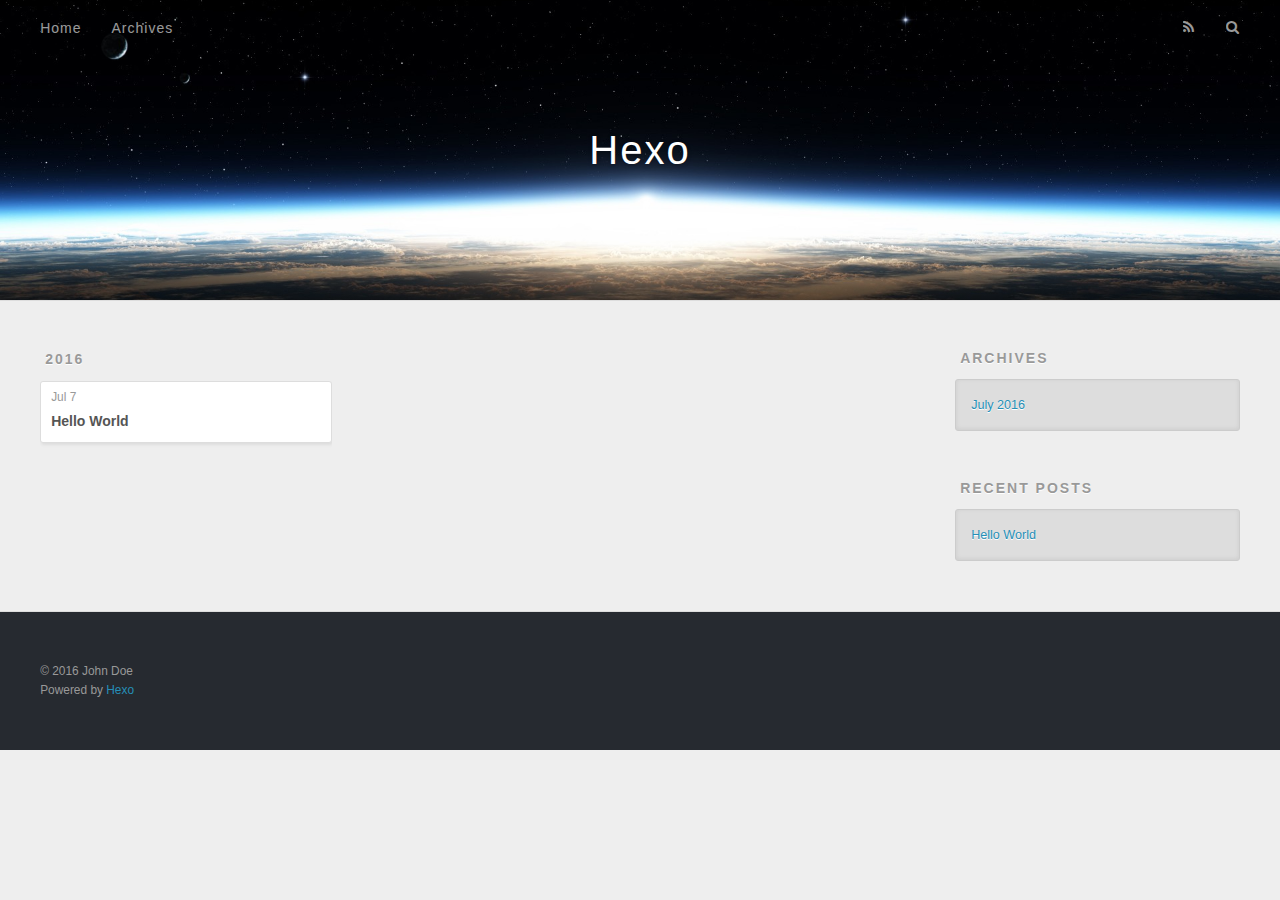
==== archives/index.html @ 8aeb6ad5 "Site updated: 2016-07-07 13:23:16" ====
<!DOCTYPE html>
<html>
<head>
  <meta charset="utf-8">
  
  <title>Archives | Hexo</title>
  <meta name="viewport" content="width=device-width, initial-scale=1, maximum-scale=1">
  <meta property="og:type" content="website">
<meta property="og:title" content="Hexo">
<meta property="og:url" content="http://yoursite.com/archives/index.html">
<meta property="og:site_name" content="Hexo">
<meta name="twitter:card" content="summary">
<meta name="twitter:title" content="Hexo">
  
    <link rel="alternate" href="/atom.xml" title="Hexo" type="application/atom+xml">
  
  
    <link rel="icon" href="/favicon.png">
  
  
    <link href="//fonts.googleapis.com/css?family=Source+Code+Pro" rel="stylesheet" type="text/css">
  
  <link rel="stylesheet" href="/css/style.css">
  

</head>

<body>
  <div id="container">
    <div id="wrap">
      <header id="header">
  <div id="banner"></div>
  <div id="header-outer" class="outer">
    <div id="header-title" class="inner">
      <h1 id="logo-wrap">
        <a href="/" id="logo">Hexo</a>
      </h1>
      
    </div>
    <div id="header-inner" class="inner">
      <nav id="main-nav">
        <a id="main-nav-toggle" class="nav-icon"></a>
        
          <a class="main-nav-link" href="/">Home</a>
        
          <a class="main-nav-link" href="/archives">Archives</a>
        
      </nav>
      <nav id="sub-nav">
        
          <a id="nav-rss-link" class="nav-icon" href="/atom.xml" title="RSS Feed"></a>
        
        <a id="nav-search-btn" class="nav-icon" title="Search"></a>
      </nav>
      <div id="search-form-wrap">
        <form action="//google.com/search" method="get" accept-charset="UTF-8" class="search-form"><input type="search" name="q" results="0" class="search-form-input" placeholder="Search"><button type="submit" class="search-form-submit">&#xF002;</button><input type="hidden" name="sitesearch" value="http://yoursite.com"></form>
      </div>
    </div>
  </div>
</header>
      <div class="outer">
        <section id="main">
  
  
    
    
      
      
      <section class="archives-wrap">
        <div class="archive-year-wrap">
          <a href="/archives/2016" class="archive-year">2016</a>
        </div>
        <div class="archives">
    
    <article class="archive-article archive-type-post">
  <div class="archive-article-inner">
    <header class="archive-article-header">
      <a href="/2016/07/07/hello-world/" class="archive-article-date">
  <time datetime="2016-07-07T05:13:57.254Z" itemprop="datePublished">Jul 7</time>
</a>
      
  
    <h1 itemprop="name">
      <a class="archive-article-title" href="/2016/07/07/hello-world/">Hello World</a>
    </h1>
  

    </header>
  </div>
</article>
  
  
    </div></section>
  

</section>
        
          <aside id="sidebar">
  
    

  
    

  
    
  
    
  <div class="widget-wrap">
    <h3 class="widget-title">Archives</h3>
    <div class="widget">
      <ul class="archive-list"><li class="archive-list-item"><a class="archive-list-link" href="/archives/2016/07/">July 2016</a></li></ul>
    </div>
  </div>


  
    
  <div class="widget-wrap">
    <h3 class="widget-title">Recent Posts</h3>
    <div class="widget">
      <ul>
        
          <li>
            <a href="/2016/07/07/hello-world/">Hello World</a>
          </li>
        
      </ul>
    </div>
  </div>

  
</aside>
        
      </div>
      <footer id="footer">
  
  <div class="outer">
    <div id="footer-info" class="inner">
      &copy; 2016 John Doe<br>
      Powered by <a href="http://hexo.io/" target="_blank">Hexo</a>
    </div>
  </div>
</footer>
    </div>
    <nav id="mobile-nav">
  
    <a href="/" class="mobile-nav-link">Home</a>
  
    <a href="/archives" class="mobile-nav-link">Archives</a>
  
</nav>
    

<script src="//ajax.googleapis.com/ajax/libs/jquery/2.0.3/jquery.min.js"></script>


  <link rel="stylesheet" href="/fancybox/jquery.fancybox.css">
  <script src="/fancybox/jquery.fancybox.pack.js"></script>


<script src="/js/script.js"></script>

  </div>
</body>
</html>
---- css/style.css ----
body {
  width: 100%;
}
body:before,
body:after {
  content: "";
  display: table;
}
body:after {
  clear: both;
}
html,
body,
div,
span,
applet,
object,
iframe,
h1,
h2,
h3,
h4,
h5,
h6,
p,
blockquote,
pre,
a,
abbr,
acronym,
address,
big,
cite,
code,
del,
dfn,
em,
img,
ins,
kbd,
q,
s,
samp,
small,
strike,
strong,
sub,
sup,
tt,
var,
dl,
dt,
dd,
ol,
ul,
li,
fieldset,
form,
label,
legend,
table,
caption,
tbody,
tfoot,
thead,
tr,
th,
td {
  margin: 0;
  padding: 0;
  border: 0;
  outline: 0;
  font-weight: inherit;
  font-style: inherit;
  font-family: inherit;
  font-size: 100%;
  vertical-align: baseline;
}
body {
  line-height: 1;
  color: #000;
  background: #fff;
}
ol,
ul {
  list-style: none;
}
table {
  border-collapse: separate;
  border-spacing: 0;
  vertical-align: middle;
}
caption,
th,
td {
  text-align: left;
  font-weight: normal;
  vertical-align: middle;
}
a img {
  border: none;
}
input,
button {
  margin: 0;
  padding: 0;
}
input::-moz-focus-inner,
button::-moz-focus-inner {
  border: 0;
  padding: 0;
}
@font-face {
  font-family: FontAwesome;
  font-style: normal;
  font-weight: normal;
  src: url("fonts/fontawesome-webfont.eot?v=#4.0.3");
  src: url("fonts/fontawesome-webfont.eot?#iefix&v=#4.0.3") format("embedded-opentype"), url("fonts/fontawesome-webfont.woff?v=#4.0.3") format("woff"), url("fonts/fontawesome-webfont.ttf?v=#4.0.3") format("truetype"), url("fonts/fontawesome-webfont.svg#fontawesomeregular?v=#4.0.3") format("svg");
}
html,
body,
#container {
  height: 100%;
}
body {
  background: #eee;
  font: 14px "Helvetica Neue", Helvetica, Arial, sans-serif;
  -webkit-text-size-adjust: 100%;
}
.outer {
  max-width: 1220px;
  margin: 0 auto;
  padding: 0 20px;
}
.outer:before,
.outer:after {
  content: "";
  display: table;
}
.outer:after {
  clear: both;
}
.inner {
  display: inline;
  float: left;
  width: 98.33333333333333%;
  margin: 0 0.833333333333333%;
}
.left,
.alignleft {
  float: left;
}
.right,
.alignright {
  float: right;
}
.clear {
  clear: both;
}
#container {
  position: relative;
}
.mobile-nav-on {
  overflow: hidden;
}
#wrap {
  height: 100%;
  width: 100%;
  position: absolute;
  top: 0;
  left: 0;
  -webkit-transition: 0.2s ease-out;
  -moz-transition: 0.2s ease-out;
  -ms-transition: 0.2s ease-out;
  transition: 0.2s ease-out;
  z-index: 1;
  background: #eee;
}
.mobile-nav-on #wrap {
  left: 280px;
}
@media screen and (min-width: 768px) {
  #main {
    display: inline;
    float: left;
    width: 73.33333333333333%;
    margin: 0 0.833333333333333%;
  }
}
.article-date,
.article-category-link,
.archive-year,
.widget-title {
  text-decoration: none;
  text-transform: uppercase;
  letter-spacing: 2px;
  color: #999;
  margin-bottom: 1em;
  margin-left: 5px;
  line-height: 1em;
  text-shadow: 0 1px #fff;
  font-weight: bold;
}
.article-inner,
.archive-article-inner {
  background: #fff;
  -webkit-box-shadow: 1px 2px 3px #ddd;
  box-shadow: 1px 2px 3px #ddd;
  border: 1px solid #ddd;
  -webkit-border-radius: 3px;
  border-radius: 3px;
}
.article-entry h1,
.widget h1 {
  font-size: 2em;
}
.article-entry h2,
.widget h2 {
  font-size: 1.5em;
}
.article-entry h3,
.widget h3 {
  font-size: 1.3em;
}
.article-entry h4,
.widget h4 {
  font-size: 1.2em;
}
.article-entry h5,
.widget h5 {
  font-size: 1em;
}
.article-entry h6,
.widget h6 {
  font-size: 1em;
  color: #999;
}
.article-entry hr,
.widget hr {
  border: 1px dashed #ddd;
}
.article-entry strong,
.widget strong {
  font-weight: bold;
}
.article-entry em,
.widget em,
.article-entry cite,
.widget cite {
  font-style: italic;
}
.article-entry sup,
.widget sup,
.article-entry sub,
.widget sub {
  font-size: 0.75em;
  line-height: 0;
  position: relative;
  vertical-align: baseline;
}
.article-entry sup,
.widget sup {
  top: -0.5em;
}
.article-entry sub,
.widget sub {
  bottom: -0.2em;
}
.article-entry small,
.widget small {
  font-size: 0.85em;
}
.article-entry acronym,
.widget acronym,
.article-entry abbr,
.widget abbr {
  border-bottom: 1px dotted;
}
.article-entry ul,
.widget ul,
.article-entry ol,
.widget ol,
.article-entry dl,
.widget dl {
  margin: 0 20px;
  line-height: 1.6em;
}
.article-entry ul ul,
.widget ul ul,
.article-entry ol ul,
.widget ol ul,
.article-entry ul ol,
.widget ul ol,
.article-entry ol ol,
.widget ol ol {
  margin-top: 0;
  margin-bottom: 0;
}
.article-entry ul,
.widget ul {
  list-style: disc;
}
.article-entry ol,
.widget ol {
  list-style: decimal;
}
.article-entry dt,
.widget dt {
  font-weight: bold;
}
#header {
  height: 300px;
  position: relative;
  border-bottom: 1px solid #ddd;
}
#header:before,
#header:after {
  content: "";
  position: absolute;
  left: 0;
  right: 0;
  height: 40px;
}
#header:before {
  top: 0;
  background: -webkit-linear-gradient(rgba(0,0,0,0.2), transparent);
  background: -moz-linear-gradient(rgba(0,0,0,0.2), transparent);
  background: -ms-linear-gradient(rgba(0,0,0,0.2), transparent);
  background: linear-gradient(rgba(0,0,0,0.2), transparent);
}
#header:after {
  bottom: 0;
  background: -webkit-linear-gradient(transparent, rgba(0,0,0,0.2));
  background: -moz-linear-gradient(transparent, rgba(0,0,0,0.2));
  background: -ms-linear-gradient(transparent, rgba(0,0,0,0.2));
  background: linear-gradient(transparent, rgba(0,0,0,0.2));
}
#header-outer {
  height: 100%;
  position: relative;
}
#header-inner {
  position: relative;
  overflow: hidden;
}
#banner {
  position: absolute;
  top: 0;
  left: 0;
  width: 100%;
  height: 100%;
  background: url("images/banner.jpg") center #000;
  -webkit-background-size: cover;
  -moz-background-size: cover;
  background-size: cover;
  z-index: -1;
}
#header-title {
  text-align: center;
  height: 40px;
  position: absolute;
  top: 50%;
  left: 0;
  margin-top: -20px;
}
#logo,
#subtitle {
  text-decoration: none;
  color: #fff;
  font-weight: 300;
  text-shadow: 0 1px 4px rgba(0,0,0,0.3);
}
#logo {
  font-size: 40px;
  line-height: 40px;
  letter-spacing: 2px;
}
#subtitle {
  font-size: 16px;
  line-height: 16px;
  letter-spacing: 1px;
}
#subtitle-wrap {
  margin-top: 16px;
}
#main-nav {
  float: left;
  margin-left: -15px;
}
.nav-icon,
.main-nav-link {
  float: left;
  color: #fff;
  opacity: 0.6;
  text-decoration: none;
  text-shadow: 0 1px rgba(0,0,0,0.2);
  -webkit-transition: opacity 0.2s;
  -moz-transition: opacity 0.2s;
  -ms-transition: opacity 0.2s;
  transition: opacity 0.2s;
  display: block;
  padding: 20px 15px;
}
.nav-icon:hover,
.main-nav-link:hover {
  opacity: 1;
}
.nav-icon {
  font-family: FontAwesome;
  text-align: center;
  font-size: 14px;
  width: 14px;
  height: 14px;
  padding: 20px 15px;
  position: relative;
  cursor: pointer;
}
.main-nav-link {
  font-weight: 300;
  letter-spacing: 1px;
}
@media screen and (max-width: 479px) {
  .main-nav-link {
    display: none;
  }
}
#main-nav-toggle {
  display: none;
}
#main-nav-toggle:before {
  content: "\f0c9";
}
@media screen and (max-width: 479px) {
  #main-nav-toggle {
    display: block;
  }
}
#sub-nav {
  float: right;
  margin-right: -15px;
}
#nav-rss-link:before {
  content: "\f09e";
}
#nav-search-btn:before {
  content: "\f002";
}
#search-form-wrap {
  position: absolute;
  top: 15px;
  width: 150px;
  height: 30px;
  right: -150px;
  opacity: 0;
  -webkit-transition: 0.2s ease-out;
  -moz-transition: 0.2s ease-out;
  -ms-transition: 0.2s ease-out;
  transition: 0.2s ease-out;
}
#search-form-wrap.on {
  opacity: 1;
  right: 0;
}
@media screen and (max-width: 479px) {
  #search-form-wrap {
    width: 100%;
    right: -100%;
  }
}
.search-form {
  position: absolute;
  top: 0;
  left: 0;
  right: 0;
  background: #fff;
  padding: 5px 15px;
  -webkit-border-radius: 15px;
  border-radius: 15px;
  -webkit-box-shadow: 0 0 10px rgba(0,0,0,0.3);
  box-shadow: 0 0 10px rgba(0,0,0,0.3);
}
.search-form-input {
  border: none;
  background: none;
  color: #555;
  width: 100%;
  font: 13px "Helvetica Neue", Helvetica, Arial, sans-serif;
  outline: none;
}
.search-form-input::-webkit-search-results-decoration,
.search-form-input::-webkit-search-cancel-button {
  -webkit-appearance: none;
}
.search-form-submit {
  position: absolute;
  top: 50%;
  right: 10px;
  margin-top: -7px;
  font: 13px FontAwesome;
  border: none;
  background: none;
  color: #bbb;
  cursor: pointer;
}
.search-form-submit:hover,
.search-form-submit:focus {
  color: #777;
}
.article {
  margin: 50px 0;
}
.article-inner {
  overflow: hidden;
}
.article-meta:before,
.article-meta:after {
  content: "";
  display: table;
}
.article-meta:after {
  clear: both;
}
.article-date {
  float: left;
}
.article-category {
  float: left;
  line-height: 1em;
  color: #ccc;
  text-shadow: 0 1px #fff;
  margin-left: 8px;
}
.article-category:before {
  content: "\2022";
}
.article-category-link {
  margin: 0 12px 1em;
}
.article-header {
  padding: 20px 20px 0;
}
.article-title {
  text-decoration: none;
  font-size: 2em;
  font-weight: bold;
  color: #555;
  line-height: 1.1em;
  -webkit-transition: color 0.2s;
  -moz-transition: color 0.2s;
  -ms-transition: color 0.2s;
  transition: color 0.2s;
}
a.article-title:hover {
  color: #258fb8;
}
.article-entry {
  color: #555;
  padding: 0 20px;
}
.article-entry:before,
.article-entry:after {
  content: "";
  display: table;
}
.article-entry:after {
  clear: both;
}
.article-entry p,
.article-entry table {
  line-height: 1.6em;
  margin: 1.6em 0;
}
.article-entry h1,
.article-entry h2,
.article-entry h3,
.article-entry h4,
.article-entry h5,
.article-entry h6 {
  font-weight: bold;
}
.article-entry h1,
.article-entry h2,
.article-entry h3,
.article-entry h4,
.article-entry h5,
.article-entry h6 {
  line-height: 1.1em;
  margin: 1.1em 0;
}
.article-entry a {
  color: #258fb8;
  text-decoration: none;
}
.article-entry a:hover {
  text-decoration: underline;
}
.article-entry ul,
.article-entry ol,
.article-entry dl {
  margin-top: 1.6em;
  margin-bottom: 1.6em;
}
.article-entry img,
.article-entry video {
  max-width: 100%;
  height: auto;
  display: block;
  margin: auto;
}
.article-entry iframe {
  border: none;
}
.article-entry table {
  width: 100%;
  border-collapse: collapse;
  border-spacing: 0;
}
.article-entry th {
  font-weight: bold;
  border-bottom: 3px solid #ddd;
  padding-bottom: 0.5em;
}
.article-entry td {
  border-bottom: 1px solid #ddd;
  padding: 10px 0;
}
.article-entry blockquote {
  font-family: Georgia, "Times New Roman", serif;
  font-size: 1.4em;
  margin: 1.6em 20px;
  text-align: center;
}
.article-entry blockquote footer {
  font-size: 14px;
  margin: 1.6em 0;
  font-family: "Helvetica Neue", Helvetica, Arial, sans-serif;
}
.article-entry blockquote footer cite:before {
  content: "—";
  padding: 0 0.5em;
}
.article-entry .pullquote {
  text-align: left;
  width: 45%;
  margin: 0;
}
.article-entry .pullquote.left {
  margin-left: 0.5em;
  margin-right: 1em;
}
.article-entry .pullquote.right {
  margin-right: 0.5em;
  margin-left: 1em;
}
.article-entry .caption {
  color: #999;
  display: block;
  font-size: 0.9em;
  margin-top: 0.5em;
  position: relative;
  text-align: center;
}
.article-entry .video-container {
  position: relative;
  padding-top: 56.25%;
  height: 0;
  overflow: hidden;
}
.article-entry .video-container iframe,
.article-entry .video-container object,
.article-entry .video-container embed {
  position: absolute;
  top: 0;
  left: 0;
  width: 100%;
  height: 100%;
  margin-top: 0;
}
.article-more-link a {
  display: inline-block;
  line-height: 1em;
  padding: 6px 15px;
  -webkit-border-radius: 15px;
  border-radius: 15px;
  background: #eee;
  color: #999;
  text-shadow: 0 1px #fff;
  text-decoration: none;
}
.article-more-link a:hover {
  background: #258fb8;
  color: #fff;
  text-decoration: none;
  text-shadow: 0 1px #1e7293;
}
.article-footer {
  font-size: 0.85em;
  line-height: 1.6em;
  border-top: 1px solid #ddd;
  padding-top: 1.6em;
  margin: 0 20px 20px;
}
.article-footer:before,
.article-footer:after {
  content: "";
  display: table;
}
.article-footer:after {
  clear: both;
}
.article-footer a {
  color: #999;
  text-decoration: none;
}
.article-footer a:hover {
  color: #555;
}
.article-tag-list-item {
  float: left;
  margin-right: 10px;
}
.article-tag-list-link:before {
  content: "#";
}
.article-comment-link {
  float: right;
}
.article-comment-link:before {
  content: "\f075";
  font-family: FontAwesome;
  padding-right: 8px;
}
.article-share-link {
  cursor: pointer;
  float: right;
  margin-left: 20px;
}
.article-share-link:before {
  content: "\f064";
  font-family: FontAwesome;
  padding-right: 6px;
}
#article-nav {
  position: relative;
}
#article-nav:before,
#article-nav:after {
  content: "";
  display: table;
}
#article-nav:after {
  clear: both;
}
@media screen and (min-width: 768px) {
  #article-nav {
    margin: 50px 0;
  }
  #article-nav:before {
    width: 8px;
    height: 8px;
    position: absolute;
    top: 50%;
    left: 50%;
    margin-top: -4px;
    margin-left: -4px;
    content: "";
    -webkit-border-radius: 50%;
    border-radius: 50%;
    background: #ddd;
    -webkit-box-shadow: 0 1px 2px #fff;
    box-shadow: 0 1px 2px #fff;
  }
}
.article-nav-link-wrap {
  text-decoration: none;
  text-shadow: 0 1px #fff;
  color: #999;
  -webkit-box-sizing: border-box;
  -moz-box-sizing: border-box;
  box-sizing: border-box;
  margin-top: 50px;
  text-align: center;
  display: block;
}
.article-nav-link-wrap:hover {
  color: #555;
}
@media screen and (min-width: 768px) {
  .article-nav-link-wrap {
    width: 50%;
    margin-top: 0;
  }
}
@media screen and (min-width: 768px) {
  #article-nav-newer {
    float: left;
    text-align: right;
    padding-right: 20px;
  }
}
@media screen and (min-width: 768px) {
  #article-nav-older {
    float: right;
    text-align: left;
    padding-left: 20px;
  }
}
.article-nav-caption {
  text-transform: uppercase;
  letter-spacing: 2px;
  color: #ddd;
  line-height: 1em;
  font-weight: bold;
}
#article-nav-newer .article-nav-caption {
  margin-right: -2px;
}
.article-nav-title {
  font-size: 0.85em;
  line-height: 1.6em;
  margin-top: 0.5em;
}
.article-share-box {
  position: absolute;
  display: none;
  background: #fff;
  -webkit-box-shadow: 1px 2px 10px rgba(0,0,0,0.2);
  box-shadow: 1px 2px 10px rgba(0,0,0,0.2);
  -webkit-border-radius: 3px;
  border-radius: 3px;
  margin-left: -145px;
  overflow: hidden;
  z-index: 1;
}
.article-share-box.on {
  display: block;
}
.article-share-input {
  width: 100%;
  background: none;
  -webkit-box-sizing: border-box;
  -moz-box-sizing: border-box;
  box-sizing: border-box;
  font: 14px "Helvetica Neue", Helvetica, Arial, sans-serif;
  padding: 0 15px;
  color: #555;
  outline: none;
  border: 1px solid #ddd;
  -webkit-border-radius: 3px 3px 0 0;
  border-radius: 3px 3px 0 0;
  height: 36px;
  line-height: 36px;
}
.article-share-links {
  background: #eee;
}
.article-share-links:before,
.article-share-links:after {
  content: "";
  display: table;
}
.article-share-links:after {
  clear: both;
}
.article-share-twitter,
.article-share-facebook,
.article-share-pinterest,
.article-share-google {
  width: 50px;
  height: 36px;
  display: block;
  float: left;
  position: relative;
  color: #999;
  text-shadow: 0 1px #fff;
}
.article-share-twitter:before,
.article-share-facebook:before,
.article-share-pinterest:before,
.article-share-google:before {
  font-size: 20px;
  font-family: FontAwesome;
  width: 20px;
  height: 20px;
  position: absolute;
  top: 50%;
  left: 50%;
  margin-top: -10px;
  margin-left: -10px;
  text-align: center;
}
.article-share-twitter:hover,
.article-share-facebook:hover,
.article-share-pinterest:hover,
.article-share-google:hover {
  color: #fff;
}
.article-share-twitter:before {
  content: "\f099";
}
.article-share-twitter:hover {
  background: #00aced;
  text-shadow: 0 1px #008abe;
}
.article-share-facebook:before {
  content: "\f09a";
}
.article-share-facebook:hover {
  background: #3b5998;
  text-shadow: 0 1px #2f477a;
}
.article-share-pinterest:before {
  content: "\f0d2";
}
.article-share-pinterest:hover {
  background: #cb2027;
  text-shadow: 0 1px #a21a1f;
}
.article-share-google:before {
  content: "\f0d5";
}
.article-share-google:hover {
  background: #dd4b39;
  text-shadow: 0 1px #be3221;
}
.article-gallery {
  background: #000;
  position: relative;
}
.article-gallery-photos {
  position: relative;
  overflow: hidden;
}
.article-gallery-img {
  display: none;
  max-width: 100%;
}
.article-gallery-img:first-child {
  display: block;
}
.article-gallery-img.loaded {
  position: absolute;
  display: block;
}
.article-gallery-img img {
  display: block;
  max-width: 100%;
  margin: 0 auto;
}
#comments {
  background: #fff;
  -webkit-box-shadow: 1px 2px 3px #ddd;
  box-shadow: 1px 2px 3px #ddd;
  padding: 20px;
  border: 1px solid #ddd;
  -webkit-border-radius: 3px;
  border-radius: 3px;
  margin: 50px 0;
}
#comments a {
  color: #258fb8;
}
.archives-wrap {
  margin: 50px 0;
}
.archives:before,
.archives:after {
  content: "";
  display: table;
}
.archives:after {
  clear: both;
}
.archive-year-wrap {
  margin-bottom: 1em;
}
.archives {
  -webkit-column-gap: 10px;
  -moz-column-gap: 10px;
  column-gap: 10px;
}
@media screen and (min-width: 480px) and (max-width: 767px) {
  .archives {
    -webkit-column-count: 2;
    -moz-column-count: 2;
    column-count: 2;
  }
}
@media screen and (min-width: 768px) {
  .archives {
    -webkit-column-count: 3;
    -moz-column-count: 3;
    column-count: 3;
  }
}
.archive-article {
  -webkit-column-break-inside: avoid;
  page-break-inside: avoid;
  overflow: hidden;
  break-inside: avoid-column;
}
.archive-article-inner {
  padding: 10px;
  margin-bottom: 15px;
}
.archive-article-title {
  text-decoration: none;
  font-weight: bold;
  color: #555;
  -webkit-transition: color 0.2s;
  -moz-transition: color 0.2s;
  -ms-transition: color 0.2s;
  transition: color 0.2s;
  line-height: 1.6em;
}
.archive-article-title:hover {
  color: #258fb8;
}
.archive-article-footer {
  margin-top: 1em;
}
.archive-article-date {
  color: #999;
  text-decoration: none;
  font-size: 0.85em;
  line-height: 1em;
  margin-bottom: 0.5em;
  display: block;
}
#page-nav {
  margin: 50px auto;
  background: #fff;
  -webkit-box-shadow: 1px 2px 3px #ddd;
  box-shadow: 1px 2px 3px #ddd;
  border: 1px solid #ddd;
  -webkit-border-radius: 3px;
  border-radius: 3px;
  text-align: center;
  color: #999;
  overflow: hidden;
}
#page-nav:before,
#page-nav:after {
  content: "";
  display: table;
}
#page-nav:after {
  clear: both;
}
#page-nav a,
#page-nav span {
  padding: 10px 20px;
  line-height: 1;
  height: 2ex;
}
#page-nav a {
  color: #999;
  text-decoration: none;
}
#page-nav a:hover {
  background: #999;
  color: #fff;
}
#page-nav .prev {
  float: left;
}
#page-nav .next {
  float: right;
}
#page-nav .page-number {
  display: inline-block;
}
@media screen and (max-width: 479px) {
  #page-nav .page-number {
    display: none;
  }
}
#page-nav .current {
  color: #555;
  font-weight: bold;
}
#page-nav .space {
  color: #ddd;
}
#footer {
  background: #262a30;
  padding: 50px 0;
  border-top: 1px solid #ddd;
  color: #999;
}
#footer a {
  color: #258fb8;
  text-decoration: none;
}
#footer a:hover {
  text-decoration: underline;
}
#footer-info {
  line-height: 1.6em;
  font-size: 0.85em;
}
.article-entry pre,
.article-entry .highlight {
  background: #2d2d2d;
  margin: 0 -20px;
  padding: 15px 20px;
  border-style: solid;
  border-color: #ddd;
  border-width: 1px 0;
  overflow: auto;
  color: #ccc;
  line-height: 22.400000000000002px;
}
.article-entry .highlight .gutter pre,
.article-entry .gist .gist-file .gist-data .line-numbers {
  color: #666;
  font-size: 0.85em;
}
.article-entry pre,
.article-entry code {
  font-family: "Source Code Pro", Consolas, Monaco, Menlo, Consolas, monospace;
}
.article-entry code {
  background: #eee;
  text-shadow: 0 1px #fff;
  padding: 0 0.3em;
}
.article-entry pre code {
  background: none;
  text-shadow: none;
  padding: 0;
}
.article-entry .highlight pre {
  border: none;
  margin: 0;
  padding: 0;
}
.article-entry .highlight table {
  margin: 0;
  width: auto;
}
.article-entry .highlight td {
  border: none;
  padding: 0;
}
.article-entry .highlight figcaption {
  font-size: 0.85em;
  color: #999;
  line-height: 1em;
  margin-bottom: 1em;
}
.article-entry .highlight figcaption:before,
.article-entry .highlight figcaption:after {
  content: "";
  display: table;
}
.article-entry .highlight figcaption:after {
  clear: both;
}
.article-entry .highlight figcaption a {
  float: right;
}
.article-entry .highlight .gutter pre {
  text-align: right;
  padding-right: 20px;
}
.article-entry .highlight .line {
  height: 22.400000000000002px;
}
.article-entry .highlight .line.marked {
  background: #515151;
}
.article-entry .gist {
  margin: 0 -20px;
  border-style: solid;
  border-color: #ddd;
  border-width: 1px 0;
  background: #2d2d2d;
  padding: 15px 20px 15px 0;
}
.article-entry .gist .gist-file {
  border: none;
  font-family: "Source Code Pro", Consolas, Monaco, Menlo, Consolas, monospace;
  margin: 0;
}
.article-entry .gist .gist-file .gist-data {
  background: none;
  border: none;
}
.article-entry .gist .gist-file .gist-data .line-numbers {
  background: none;
  border: none;
  padding: 0 20px 0 0;
}
.article-entry .gist .gist-file .gist-data .line-data {
  padding: 0 !important;
}
.article-entry .gist .gist-file .highlight {
  margin: 0;
  padding: 0;
  border: none;
}
.article-entry .gist .gist-file .gist-meta {
  background: #2d2d2d;
  color: #999;
  font: 0.85em "Helvetica Neue", Helvetica, Arial, sans-serif;
  text-shadow: 0 0;
  padding: 0;
  margin-top: 1em;
  margin-left: 20px;
}
.article-entry .gist .gist-file .gist-meta a {
  color: #258fb8;
  font-weight: normal;
}
.article-entry .gist .gist-file .gist-meta a:hover {
  text-decoration: underline;
}
pre .comment,
pre .title {
  color: #999;
}
pre .variable,
pre .attribute,
pre .tag,
pre .regexp,
pre .ruby .constant,
pre .xml .tag .title,
pre .xml .pi,
pre .xml .doctype,
pre .html .doctype,
pre .css .id,
pre .css .class,
pre .css .pseudo {
  color: #f2777a;
}
pre .number,
pre .preprocessor,
pre .built_in,
pre .literal,
pre .params,
pre .constant {
  color: #f99157;
}
pre .class,
pre .ruby .class .title,
pre .css .rules .attribute {
  color: #9c9;
}
pre .string,
pre .value,
pre .inheritance,
pre .header,
pre .ruby .symbol,
pre .xml .cdata {
  color: #9c9;
}
pre .css .hexcolor {
  color: #6cc;
}
pre .function,
pre .python .decorator,
pre .python .title,
pre .ruby .function .title,
pre .ruby .title .keyword,
pre .perl .sub,
pre .javascript .title,
pre .coffeescript .title {
  color: #69c;
}
pre .keyword,
pre .javascript .function {
  color: #c9c;
}
@media screen and (max-width: 479px) {
  #mobile-nav {
    position: absolute;
    top: 0;
    left: 0;
    width: 280px;
    height: 100%;
    background: #191919;
    border-right: 1px solid #fff;
  }
}
@media screen and (max-width: 479px) {
  .mobile-nav-link {
    display: block;
    color: #999;
    text-decoration: none;
    padding: 15px 20px;
    font-weight: bold;
  }
  .mobile-nav-link:hover {
    color: #fff;
  }
}
@media screen and (min-width: 768px) {
  #sidebar {
    display: inline;
    float: left;
    width: 23.333333333333332%;
    margin: 0 0.833333333333333%;
  }
}
.widget-wrap {
  margin: 50px 0;
}
.widget {
  color: #777;
  text-shadow: 0 1px #fff;
  background: #ddd;
  -webkit-box-shadow: 0 -1px 4px #ccc inset;
  box-shadow: 0 -1px 4px #ccc inset;
  border: 1px solid #ccc;
  padding: 15px;
  -webkit-border-radius: 3px;
  border-radius: 3px;
}
.widget a {
  color: #258fb8;
  text-decoration: none;
}
.widget a:hover {
  text-decoration: underline;
}
.widget ul ul,
.widget ol ul,
.widget dl ul,
.widget ul ol,
.widget ol ol,
.widget dl ol,
.widget ul dl,
.widget ol dl,
.widget dl dl {
  margin-left: 15px;
  list-style: disc;
}
.widget {
  line-height: 1.6em;
  word-wrap: break-word;
  font-size: 0.9em;
}
.widget ul,
.widget ol {
  list-style: none;
  margin: 0;
}
.widget ul ul,
.widget ol ul,
.widget ul ol,
.widget ol ol {
  margin: 0 20px;
}
.widget ul ul,
.widget ol ul {
  list-style: disc;
}
.widget ul ol,
.widget ol ol {
  list-style: decimal;
}
.category-list-count,
.tag-list-count,
.archive-list-count {
  padding-left: 5px;
  color: #999;
  font-size: 0.85em;
}
.category-list-count:before,
.tag-list-count:before,
.archive-list-count:before {
  content: "(";
}
.category-list-count:after,
.tag-list-count:after,
.archive-list-count:after {
  content: ")";
}
.tagcloud a {
  margin-right: 5px;
  display: inline-block;
}
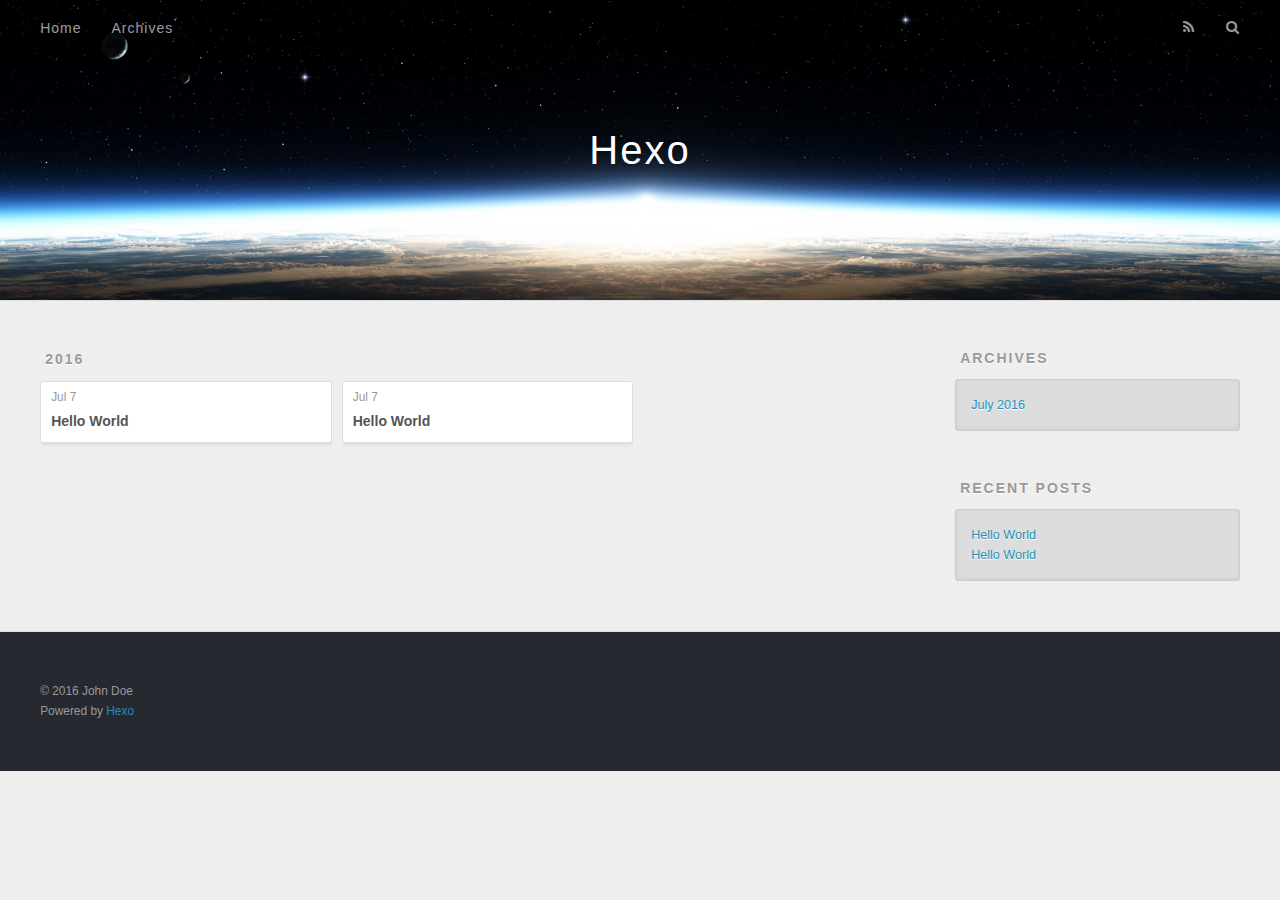
==== commit ac13672e: "Site updated: 2016-07-07 13:56:33" ====
--- a/archives/index.html
+++ b/archives/index.html
@@ -75,6 +75,25 @@
     <article class="archive-article archive-type-post">
   <div class="archive-article-inner">
     <header class="archive-article-header">
+      <a href="/2016/07/07/post/" class="archive-article-date">
+  <time datetime="2016-07-07T05:31:16.670Z" itemprop="datePublished">Jul 7</time>
+</a>
+      
+  
+    <h1 itemprop="name">
+      <a class="archive-article-title" href="/2016/07/07/post/">Hello World</a>
+    </h1>
+  
+
+    </header>
+  </div>
+</article>
+  
+    
+    
+    <article class="archive-article archive-type-post">
+  <div class="archive-article-inner">
+    <header class="archive-article-header">
       <a href="/2016/07/07/hello-world/" class="archive-article-date">
   <time datetime="2016-07-07T05:13:57.254Z" itemprop="datePublished">Jul 7</time>
 </a>
@@ -122,6 +141,10 @@
       <ul>
         
           <li>
+            <a href="/2016/07/07/post/">Hello World</a>
+          </li>
+        
+          <li>
             <a href="/2016/07/07/hello-world/">Hello World</a>
           </li>
         
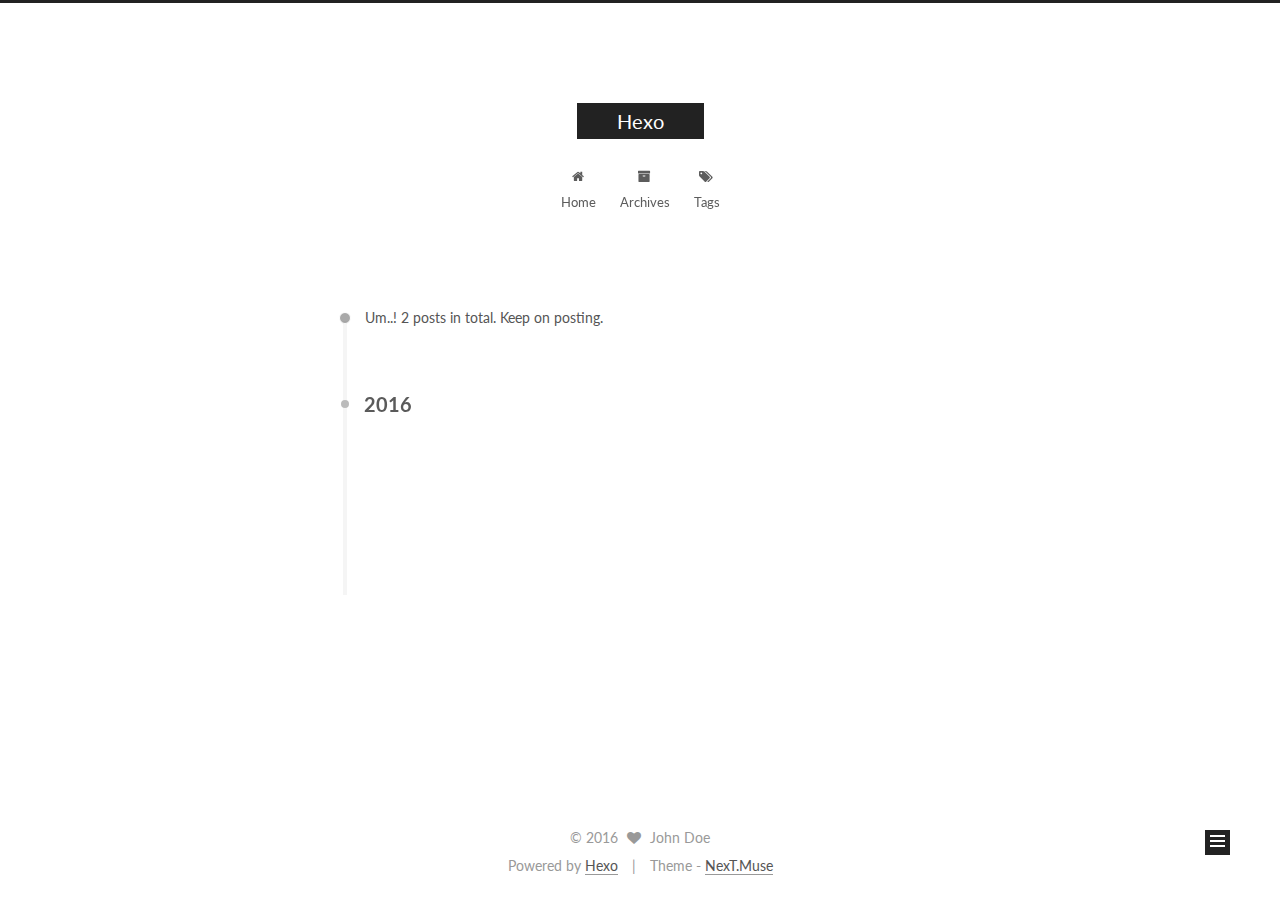
==== commit cde050c6: "Site updated: 2016-07-07 13:58:48" ====
--- a/archives/index.html
+++ b/archives/index.html
@@ -1,189 +1,503 @@
-<!DOCTYPE html>
-<html>
+<!doctype html>
+
+
+
+  
+
+
+<html class="theme-next muse use-motion">
 <head>
-  <meta charset="utf-8">
-  
-  <title>Archives | Hexo</title>
-  <meta name="viewport" content="width=device-width, initial-scale=1, maximum-scale=1">
-  <meta property="og:type" content="website">
+  <meta charset="UTF-8"/>
+<meta http-equiv="X-UA-Compatible" content="IE=edge,chrome=1" />
+<meta name="viewport" content="width=device-width, initial-scale=1, maximum-scale=1"/>
+
+
+
+<meta http-equiv="Cache-Control" content="no-transform" />
+<meta http-equiv="Cache-Control" content="no-siteapp" />
+
+
+
+
+
+
+
+
+
+
+
+
+  
+  
+  <link href="/vendors/fancybox/source/jquery.fancybox.css?v=2.1.5" rel="stylesheet" type="text/css" />
+
+
+
+
+  
+  
+  
+  
+
+  
+    
+    
+  
+
+  
+
+  
+
+  
+
+  
+
+  
+    
+    
+    <link href="//fonts.googleapis.com/css?family=Lato:300,300italic,400,400italic,700,700italic&subset=latin,latin-ext" rel="stylesheet" type="text/css">
+  
+
+
+
+
+
+
+<link href="/vendors/font-awesome/css/font-awesome.min.css?v=4.4.0" rel="stylesheet" type="text/css" />
+
+<link href="/css/main.css?v=5.0.1" rel="stylesheet" type="text/css" />
+
+
+  <meta name="keywords" content="Hexo, NexT" />
+
+
+
+
+
+
+
+
+  <link rel="shortcut icon" type="image/x-icon" href="/favicon.ico?v=5.0.1" />
+
+
+
+
+
+
+<meta property="og:type" content="website">
 <meta property="og:title" content="Hexo">
 <meta property="og:url" content="http://yoursite.com/archives/index.html">
 <meta property="og:site_name" content="Hexo">
 <meta name="twitter:card" content="summary">
 <meta name="twitter:title" content="Hexo">
-  
-    <link rel="alternate" href="/atom.xml" title="Hexo" type="application/atom+xml">
-  
-  
-    <link rel="icon" href="/favicon.png">
-  
-  
-    <link href="//fonts.googleapis.com/css?family=Source+Code+Pro" rel="stylesheet" type="text/css">
-  
-  <link rel="stylesheet" href="/css/style.css">
-  
-
+
+
+
+<script type="text/javascript" id="hexo.configuration">
+  var NexT = window.NexT || {};
+  var CONFIG = {
+    scheme: 'Muse',
+    sidebar: {"position":"left","display":"post"},
+    fancybox: true,
+    motion: true,
+    duoshuo: {
+      userId: 0,
+      author: 'Author'
+    }
+  };
+</script>
+
+
+
+
+  <link rel="canonical" href="http://yoursite.com/archives/"/>
+
+  <title> Archive | Hexo </title>
 </head>
 
-<body>
-  <div id="container">
-    <div id="wrap">
-      <header id="header">
-  <div id="banner"></div>
-  <div id="header-outer" class="outer">
-    <div id="header-title" class="inner">
-      <h1 id="logo-wrap">
-        <a href="/" id="logo">Hexo</a>
+<body itemscope itemtype="http://schema.org/WebPage" lang="">
+
+  
+
+
+
+
+
+
+
+
+
+
+  
+  
+    
+  
+
+  <div class="container one-collumn sidebar-position-left  page-archive  ">
+    <div class="headband"></div>
+
+    <header id="header" class="header" itemscope itemtype="http://schema.org/WPHeader">
+      <div class="header-inner"><div class="site-meta ">
+  
+
+  <div class="custom-logo-site-title">
+    <a href="/"  class="brand" rel="start">
+      <span class="logo-line-before"><i></i></span>
+      <span class="site-title">Hexo</span>
+      <span class="logo-line-after"><i></i></span>
+    </a>
+  </div>
+  <p class="site-subtitle"></p>
+</div>
+
+<div class="site-nav-toggle">
+  <button>
+    <span class="btn-bar"></span>
+    <span class="btn-bar"></span>
+    <span class="btn-bar"></span>
+  </button>
+</div>
+
+<nav class="site-nav">
+  
+
+  
+    <ul id="menu" class="menu">
+      
+        
+        <li class="menu-item menu-item-home">
+          <a href="/" rel="section">
+            
+              <i class="menu-item-icon fa fa-fw fa-home"></i> <br />
+            
+            Home
+          </a>
+        </li>
+      
+        
+        <li class="menu-item menu-item-archives">
+          <a href="/archives" rel="section">
+            
+              <i class="menu-item-icon fa fa-fw fa-archive"></i> <br />
+            
+            Archives
+          </a>
+        </li>
+      
+        
+        <li class="menu-item menu-item-tags">
+          <a href="/tags" rel="section">
+            
+              <i class="menu-item-icon fa fa-fw fa-tags"></i> <br />
+            
+            Tags
+          </a>
+        </li>
+      
+
+      
+    </ul>
+  
+
+  
+</nav>
+
+ </div>
+    </header>
+
+    <main id="main" class="main">
+      <div class="main-inner">
+        <div class="content-wrap">
+          <div id="content" class="content">
+            
+
+  <section id="posts" class="posts-collapse">
+    <span class="archive-move-on"></span>
+
+    <span class="archive-page-counter">
+      
+      
+      
+        
+      
+      Um..! 2 posts in total. Keep on posting.
+    </span>
+
+    
+
+      
+      
+      
+
+      
+        
+        <div class="collection-title">
+          <h2 class="archive-year motion-element" id="archive-year-2016">2016</h2>
+        </div>
+      
+      
+
+      
+
+  <article class="post post-type-normal" itemscope itemtype="http://schema.org/Article">
+    <header class="post-header">
+
+      <h1 class="post-title">
+        
+            <a class="post-title-link" href="/2016/07/07/post/" itemprop="url">
+              
+                <span itemprop="name">Miao</span>
+              
+            </a>
+        
       </h1>
-      
-    </div>
-    <div id="header-inner" class="inner">
-      <nav id="main-nav">
-        <a id="main-nav-toggle" class="nav-icon"></a>
-        
-          <a class="main-nav-link" href="/">Home</a>
-        
-          <a class="main-nav-link" href="/archives">Archives</a>
-        
-      </nav>
-      <nav id="sub-nav">
-        
-          <a id="nav-rss-link" class="nav-icon" href="/atom.xml" title="RSS Feed"></a>
-        
-        <a id="nav-search-btn" class="nav-icon" title="Search"></a>
-      </nav>
-      <div id="search-form-wrap">
-        <form action="//google.com/search" method="get" accept-charset="UTF-8" class="search-form"><input type="search" name="q" results="0" class="search-form-input" placeholder="Search"><button type="submit" class="search-form-submit">&#xF002;</button><input type="hidden" name="sitesearch" value="http://yoursite.com"></form>
+
+      <div class="post-meta">
+        <time class="post-time" itemprop="dateCreated"
+              datetime="2016-07-07T13:34:36+08:00"
+              content="2016-07-07" >
+          07-07
+        </time>
       </div>
+
+    </header>
+  </article>
+
+
+
+    
+
+      
+      
+      
+
+      
+      
+
+      
+
+  <article class="post post-type-normal" itemscope itemtype="http://schema.org/Article">
+    <header class="post-header">
+
+      <h1 class="post-title">
+        
+            <a class="post-title-link" href="/2016/07/07/hello-world/" itemprop="url">
+              
+                <span itemprop="name">Hello World</span>
+              
+            </a>
+        
+      </h1>
+
+      <div class="post-meta">
+        <time class="post-time" itemprop="dateCreated"
+              datetime="2016-07-07T13:13:57+08:00"
+              content="2016-07-07" >
+          07-07
+        </time>
+      </div>
+
+    </header>
+  </article>
+
+
+
+    
+
+  </section>
+
+  
+
+
+
+          </div>
+          
+
+
+          
+
+        </div>
+        
+          
+  
+  <div class="sidebar-toggle">
+    <div class="sidebar-toggle-line-wrap">
+      <span class="sidebar-toggle-line sidebar-toggle-line-first"></span>
+      <span class="sidebar-toggle-line sidebar-toggle-line-middle"></span>
+      <span class="sidebar-toggle-line sidebar-toggle-line-last"></span>
     </div>
   </div>
-</header>
-      <div class="outer">
-        <section id="main">
-  
-  
-    
-    
-      
-      
-      <section class="archives-wrap">
-        <div class="archive-year-wrap">
-          <a href="/archives/2016" class="archive-year">2016</a>
+
+  <aside id="sidebar" class="sidebar">
+    <div class="sidebar-inner">
+
+      
+
+      
+
+      <section class="site-overview sidebar-panel  sidebar-panel-active ">
+        <div class="site-author motion-element" itemprop="author" itemscope itemtype="http://schema.org/Person">
+          <img class="site-author-image" itemprop="image"
+               src="/images/avatar.gif"
+               alt="John Doe" />
+          <p class="site-author-name" itemprop="name">John Doe</p>
+          <p class="site-description motion-element" itemprop="description"></p>
         </div>
-        <div class="archives">
-    
-    <article class="archive-article archive-type-post">
-  <div class="archive-article-inner">
-    <header class="archive-article-header">
-      <a href="/2016/07/07/post/" class="archive-article-date">
-  <time datetime="2016-07-07T05:31:16.670Z" itemprop="datePublished">Jul 7</time>
-</a>
-      
-  
-    <h1 itemprop="name">
-      <a class="archive-article-title" href="/2016/07/07/post/">Hello World</a>
-    </h1>
-  
-
-    </header>
-  </div>
-</article>
-  
-    
-    
-    <article class="archive-article archive-type-post">
-  <div class="archive-article-inner">
-    <header class="archive-article-header">
-      <a href="/2016/07/07/hello-world/" class="archive-article-date">
-  <time datetime="2016-07-07T05:13:57.254Z" itemprop="datePublished">Jul 7</time>
-</a>
-      
-  
-    <h1 itemprop="name">
-      <a class="archive-article-title" href="/2016/07/07/hello-world/">Hello World</a>
-    </h1>
-  
-
-    </header>
-  </div>
-</article>
-  
-  
-    </div></section>
-  
-
-</section>
-        
-          <aside id="sidebar">
-  
-    
-
-  
-    
-
-  
-    
-  
-    
-  <div class="widget-wrap">
-    <h3 class="widget-title">Archives</h3>
-    <div class="widget">
-      <ul class="archive-list"><li class="archive-list-item"><a class="archive-list-link" href="/archives/2016/07/">July 2016</a></li></ul>
+        <nav class="site-state motion-element">
+          <div class="site-state-item site-state-posts">
+            <a href="/archives">
+              <span class="site-state-item-count">2</span>
+              <span class="site-state-item-name">posts</span>
+            </a>
+          </div>
+
+          
+
+          
+
+        </nav>
+
+        
+
+        <div class="links-of-author motion-element">
+          
+        </div>
+
+        
+        
+
+        
+        
+
+      </section>
+
+      
+
+    </div>
+  </aside>
+
+
+        
+      </div>
+    </main>
+
+    <footer id="footer" class="footer">
+      <div class="footer-inner">
+        <div class="copyright" >
+  
+  &copy; 
+  <span itemprop="copyrightYear">2016</span>
+  <span class="with-love">
+    <i class="fa fa-heart"></i>
+  </span>
+  <span class="author" itemprop="copyrightHolder">John Doe</span>
+</div>
+
+<div class="powered-by">
+  Powered by <a class="theme-link" href="http://hexo.io">Hexo</a>
+</div>
+
+<div class="theme-info">
+  Theme -
+  <a class="theme-link" href="https://github.com/iissnan/hexo-theme-next">
+    NexT.Muse
+  </a>
+</div>
+
+        
+
+        
+      </div>
+    </footer>
+
+    <div class="back-to-top">
+      <i class="fa fa-arrow-up"></i>
     </div>
   </div>
 
-
-  
-    
-  <div class="widget-wrap">
-    <h3 class="widget-title">Recent Posts</h3>
-    <div class="widget">
-      <ul>
-        
-          <li>
-            <a href="/2016/07/07/post/">Hello World</a>
-          </li>
-        
-          <li>
-            <a href="/2016/07/07/hello-world/">Hello World</a>
-          </li>
-        
-      </ul>
-    </div>
-  </div>
-
-  
-</aside>
-        
-      </div>
-      <footer id="footer">
-  
-  <div class="outer">
-    <div id="footer-info" class="inner">
-      &copy; 2016 John Doe<br>
-      Powered by <a href="http://hexo.io/" target="_blank">Hexo</a>
-    </div>
-  </div>
-</footer>
-    </div>
-    <nav id="mobile-nav">
-  
-    <a href="/" class="mobile-nav-link">Home</a>
-  
-    <a href="/archives" class="mobile-nav-link">Archives</a>
-  
-</nav>
-    
-
-<script src="//ajax.googleapis.com/ajax/libs/jquery/2.0.3/jquery.min.js"></script>
-
-
-  <link rel="stylesheet" href="/fancybox/jquery.fancybox.css">
-  <script src="/fancybox/jquery.fancybox.pack.js"></script>
-
-
-<script src="/js/script.js"></script>
-
-  </div>
+  
+
+<script type="text/javascript">
+  if (Object.prototype.toString.call(window.Promise) !== '[object Function]') {
+    window.Promise = null;
+  }
+</script>
+
+
+
+
+
+
+
+
+
+  
+
+
+
+  
+  <script type="text/javascript" src="/vendors/jquery/index.js?v=2.1.3"></script>
+
+  
+  <script type="text/javascript" src="/vendors/fastclick/lib/fastclick.min.js?v=1.0.6"></script>
+
+  
+  <script type="text/javascript" src="/vendors/jquery_lazyload/jquery.lazyload.js?v=1.9.7"></script>
+
+  
+  <script type="text/javascript" src="/vendors/velocity/velocity.min.js?v=1.2.1"></script>
+
+  
+  <script type="text/javascript" src="/vendors/velocity/velocity.ui.min.js?v=1.2.1"></script>
+
+  
+  <script type="text/javascript" src="/vendors/fancybox/source/jquery.fancybox.pack.js?v=2.1.5"></script>
+
+
+  
+
+
+  <script type="text/javascript" src="/js/src/utils.js?v=5.0.1"></script>
+
+  <script type="text/javascript" src="/js/src/motion.js?v=5.0.1"></script>
+
+
+
+  
+  
+
+  
+  
+    <script type="text/javascript" id="motion.page.archive">
+      $('.archive-year').velocity('transition.slideLeftIn');
+    </script>
+  
+
+
+  
+
+
+  <script type="text/javascript" src="/js/src/bootstrap.js?v=5.0.1"></script>
+
+
+
+  
+
+
+
+  
+
+
+
+
+  
+  
+
+  
+
+  
+
+  
+
 </body>
-</html>+</html>
--- a/css/main.css
+++ b/css/main.css
@@ -0,0 +1,2182 @@
+/* normalize.css v3.0.2 | MIT License | git.io/normalize */
+html {
+  font-family: sans-serif; /* 1 */
+  -ms-text-size-adjust: 100%; /* 2 */
+  -webkit-text-size-adjust: 100%; /* 2 */
+}
+body {
+  margin: 0;
+}
+article,
+aside,
+details,
+figcaption,
+figure,
+footer,
+header,
+hgroup,
+main,
+menu,
+nav,
+section,
+summary {
+  display: block;
+}
+audio,
+canvas,
+progress,
+video {
+  display: inline-block; /* 1 */
+  vertical-align: baseline; /* 2 */
+}
+audio:not([controls]) {
+  display: none;
+  height: 0;
+}
+[hidden],
+template {
+  display: none;
+}
+a {
+  background-color: transparent;
+}
+a:active,
+a:hover {
+  outline: 0;
+}
+abbr[title] {
+  border-bottom: 1px dotted;
+}
+b,
+strong {
+  font-weight: bold;
+}
+dfn {
+  font-style: italic;
+}
+h1 {
+  font-size: 2em;
+  margin: 0.67em 0;
+}
+mark {
+  background: #ff0;
+  color: #000;
+}
+small {
+  font-size: 80%;
+}
+sub,
+sup {
+  font-size: 75%;
+  line-height: 0;
+  position: relative;
+  vertical-align: baseline;
+}
+sup {
+  top: -0.5em;
+}
+sub {
+  bottom: -0.25em;
+}
+img {
+  border: 0;
+}
+svg:not(:root) {
+  overflow: hidden;
+}
+figure {
+  margin: 1em 40px;
+}
+hr {
+  -moz-box-sizing: content-box;
+  box-sizing: content-box;
+  height: 0;
+}
+pre {
+  overflow: auto;
+}
+code,
+kbd,
+pre,
+samp {
+  font-family: monospace, monospace;
+  font-size: 1em;
+}
+button,
+input,
+optgroup,
+select,
+textarea {
+  color: inherit; /* 1 */
+  font: inherit; /* 2 */
+  margin: 0; /* 3 */
+}
+button {
+  overflow: visible;
+}
+button,
+select {
+  text-transform: none;
+}
+button,
+html input[type="button"],
+input[type="reset"],
+input[type="submit"] {
+  -webkit-appearance: button; /* 2 */
+  cursor: pointer; /* 3 */
+}
+button[disabled],
+html input[disabled] {
+  cursor: default;
+}
+button::-moz-focus-inner,
+input::-moz-focus-inner {
+  border: 0;
+  padding: 0;
+}
+input {
+  line-height: normal;
+}
+input[type="checkbox"],
+input[type="radio"] {
+  box-sizing: border-box; /* 1 */
+  padding: 0; /* 2 */
+}
+input[type="number"]::-webkit-inner-spin-button,
+input[type="number"]::-webkit-outer-spin-button {
+  height: auto;
+}
+input[type="search"] {
+  -webkit-appearance: textfield; /* 1 */
+  -moz-box-sizing: content-box;
+  -webkit-box-sizing: content-box; /* 2 */
+  box-sizing: content-box;
+}
+input[type="search"]::-webkit-search-cancel-button,
+input[type="search"]::-webkit-search-decoration {
+  -webkit-appearance: none;
+}
+fieldset {
+  border: 1px solid #c0c0c0;
+  margin: 0 2px;
+  padding: 0.35em 0.625em 0.75em;
+}
+legend {
+  border: 0; /* 1 */
+  padding: 0; /* 2 */
+}
+textarea {
+  overflow: auto;
+}
+optgroup {
+  font-weight: bold;
+}
+table {
+  border-collapse: collapse;
+  border-spacing: 0;
+}
+td,
+th {
+  padding: 0;
+}
+::selection {
+  background: #262a30;
+  color: #fff;
+}
+body {
+  position: relative;
+  font-family: 'Lato', "PingFang SC", "Microsoft YaHei", sans-serif;
+  font-size: 14px;
+  line-height: 2;
+  color: #555;
+  background: #fff;
+}
+@media (max-width: 767px) {
+  body {
+    padding-right: 0 !important;
+  }
+}
+@media (min-width: 768px) and (max-width: 991px) {
+  body {
+    padding-right: 0 !important;
+  }
+}
+@media (min-width: 1600px) {
+  body {
+    font-size: 16px;
+  }
+}
+h1,
+h2,
+h3,
+h4,
+h5,
+h6 {
+  margin: 0;
+  padding: 0;
+  font-weight: bold;
+  line-height: 1.5;
+  font-family: 'Lato', "PingFang SC", "Microsoft YaHei", sans-serif;
+}
+h2,
+h3,
+h4,
+h5,
+h6 {
+  margin: 20px 0 15px;
+}
+h1 {
+  font-size: 22px;
+}
+@media (max-width: 767px) {
+  h1 {
+    font-size: 18px;
+  }
+}
+h2 {
+  font-size: 20px;
+}
+@media (max-width: 767px) {
+  h2 {
+    font-size: 16px;
+  }
+}
+h3 {
+  font-size: 18px;
+}
+@media (max-width: 767px) {
+  h3 {
+    font-size: 14px;
+  }
+}
+h4 {
+  font-size: 16px;
+}
+@media (max-width: 767px) {
+  h4 {
+    font-size: 12px;
+  }
+}
+h5 {
+  font-size: 14px;
+}
+@media (max-width: 767px) {
+  h5 {
+    font-size: 10px;
+  }
+}
+h6 {
+  font-size: 12px;
+}
+@media (max-width: 767px) {
+  h6 {
+    font-size: 8px;
+  }
+}
+p {
+  margin: 0 0 25px 0;
+}
+a {
+  color: #555;
+  text-decoration: none;
+  border-bottom: 1px solid #999;
+  word-wrap: break-word;
+}
+a:hover {
+  color: #222;
+  border-bottom-color: #222;
+}
+ul {
+  list-style: none;
+}
+blockquote {
+  margin: 0;
+  padding: 0;
+}
+img {
+  display: block;
+  margin: auto;
+  max-width: 100%;
+  height: auto;
+}
+hr {
+  margin: 40px 0;
+  height: 3px;
+  border: none;
+  background-color: #ddd;
+  background-image: repeating-linear-gradient(-45deg, #fff, #fff 4px, transparent 4px, transparent 8px);
+}
+blockquote {
+  padding: 0 15px;
+  color: #666;
+  border-left: 4px solid #ddd;
+}
+blockquote cite::before {
+  content: "-";
+  padding: 0 5px;
+}
+dt {
+  font-weight: 700;
+}
+dd {
+  margin: 0;
+  padding: 0;
+}
+.text-left {
+  text-align: left;
+}
+.text-center {
+  text-align: center;
+}
+.text-right {
+  text-align: right;
+}
+.text-justify {
+  text-align: justify;
+}
+.text-nowrap {
+  white-space: nowrap;
+}
+.text-lowercase {
+  text-transform: lowercase;
+}
+.text-uppercase {
+  text-transform: uppercase;
+}
+.text-capitalize {
+  text-transform: capitalize;
+}
+.center-block {
+  display: block;
+  margin-left: auto;
+  margin-right: auto;
+}
+.clearfix:before,
+.clearfix:after {
+  content: " ";
+  display: table;
+}
+.clearfix:after {
+  clear: both;
+}
+.pullquote {
+  width: 45%;
+}
+.pullquote.left {
+  float: left;
+  margin-left: 5px;
+  margin-right: 10px;
+}
+.pullquote.right {
+  float: right;
+  margin-left: 10px;
+  margin-right: 5px;
+}
+.affix.affix.affix {
+  position: fixed;
+}
+.translation {
+  margin-top: -20px;
+  font-size: 14px;
+  color: #999;
+}
+.scrollbar-measure {
+  width: 100px;
+  height: 100px;
+  overflow: scroll;
+  position: absolute;
+  top: -9999px;
+}
+.use-motion .motion-element {
+  opacity: 0;
+}
+#local-search-input {
+  padding: 3px;
+  border: none;
+  text-indent: 14px;
+  border-radius: 0;
+  width: 140px;
+  outline: none;
+  border-bottom: 1px solid #999;
+  background: inherit;
+  opacity: 0.5;
+}
+#local-search-input:focus {
+  opacity: 1;
+}
+.search-icon {
+  position: absolute;
+  top: 9px;
+}
+table {
+  margin: 20px 0;
+  width: 100%;
+  border-collapse: collapse;
+  border-spacing: 0;
+  border: 1px solid #ddd;
+  font-size: 14px;
+  table-layout: fixed;
+  word-wrap: break-all;
+}
+table>tbody>tr:nth-of-type(odd) {
+  background-color: #f9f9f9;
+}
+table>tbody>tr:hover {
+  background-color: #f5f5f5;
+}
+caption,
+th,
+td {
+  padding: 8px;
+  text-align: left;
+  vertical-align: middle;
+  font-weight: normal;
+}
+th,
+td {
+  border-bottom: 3px solid #ddd;
+  border-right: 1px solid #eee;
+}
+th {
+  padding-bottom: 10px;
+  font-weight: 700;
+}
+td {
+  border-bottom-width: 1px;
+}
+html,
+body {
+  height: 100%;
+}
+.container {
+  position: relative;
+  min-height: 100%;
+}
+.header-inner {
+  margin: 0 auto;
+  padding: 100px 0 70px;
+  width: 700px;
+}
+@media (min-width: 1600px) {
+  .container .header-inner {
+    width: 900px;
+  }
+}
+.main {
+  padding-bottom: 150px;
+}
+.main-inner {
+  margin: 0 auto;
+  width: 700px;
+}
+@media (min-width: 1600px) {
+  .container .main-inner {
+    width: 900px;
+  }
+}
+.footer {
+  position: absolute;
+  left: 0;
+  bottom: 0;
+  width: 100%;
+  min-height: 50px;
+}
+.footer-inner {
+  box-sizing: border-box;
+  margin: 20px auto;
+  width: 700px;
+}
+@media (min-width: 1600px) {
+  .container .footer-inner {
+    width: 900px;
+  }
+}
+pre,
+.highlight {
+  overflow: auto;
+  margin: 20px 0;
+  padding: 15px;
+  font-size: 13px;
+  color: #4d4d4c;
+  background: #f7f7f7;
+  line-height: 1.6;
+}
+pre,
+code {
+  font-family: consolas, Menlo, "PingFang SC", "Microsoft YaHei", monospace;
+}
+code {
+  padding: 2px 4px;
+  word-break: break-all;
+  color: #555;
+  background: #eee;
+  border-radius: 4px;
+  font-size: 13px;
+}
+pre code {
+  padding: 0;
+  color: #4d4d4c;
+  background: none;
+  text-shadow: none;
+}
+.highlight pre {
+  border: none;
+  margin: 0;
+  padding: 1px;
+}
+.highlight table {
+  margin: 0;
+  width: auto;
+  border: none;
+}
+.highlight td {
+  border: none;
+  padding: 0;
+}
+.highlight figcaption {
+  font-size: 1em;
+  color: #4d4d4c;
+  line-height: 1em;
+  margin-bottom: 1em;
+}
+.highlight figcaption:before,
+.highlight figcaption:after {
+  content: " ";
+  display: table;
+}
+.highlight figcaption:after {
+  clear: both;
+}
+.highlight figcaption a {
+  float: right;
+  color: #4d4d4c;
+}
+.highlight figcaption a:hover {
+  border-bottom-color: #4d4d4c;
+}
+.highlight .gutter pre {
+  color: #666;
+  text-align: right;
+  padding-right: 20px;
+}
+.highlight .line {
+  height: 20px;
+}
+.gist table {
+  width: auto;
+}
+.gist table td {
+  border: none;
+}
+pre .comment {
+  color: #8e908c;
+}
+pre .variable,
+pre .attribute,
+pre .tag,
+pre .regexp,
+pre .ruby .constant,
+pre .xml .tag .title,
+pre .xml .pi,
+pre .xml .doctype,
+pre .html .doctype,
+pre .css .id,
+pre .css .class,
+pre .css .pseudo {
+  color: #c82829;
+}
+pre .number,
+pre .preprocessor,
+pre .built_in,
+pre .literal,
+pre .params,
+pre .constant,
+pre .command {
+  color: #f5871f;
+}
+pre .ruby .class .title,
+pre .css .rules .attribute,
+pre .string,
+pre .value,
+pre .inheritance,
+pre .header,
+pre .ruby .symbol,
+pre .xml .cdata,
+pre .special,
+pre .number,
+pre .formula {
+  color: #718c00;
+}
+pre .title,
+pre .css .hexcolor {
+  color: #3e999f;
+}
+pre .function,
+pre .python .decorator,
+pre .python .title,
+pre .ruby .function .title,
+pre .ruby .title .keyword,
+pre .perl .sub,
+pre .javascript .title,
+pre .coffeescript .title {
+  color: #4271ae;
+}
+pre .keyword,
+pre .javascript .function {
+  color: #8959a8;
+}
+.full-image.full-image.full-image {
+  border: none;
+  max-width: 100%;
+  width: auto;
+  margin: 20px auto;
+}
+@media (min-width: 992px) {
+  .full-image.full-image.full-image {
+    max-width: none;
+    width: 126%;
+    margin: 0 -13%;
+  }
+}
+.blockquote-center,
+.page-home .post-type-quote blockquote,
+.page-post-detail .post-type-quote blockquote {
+  position: relative;
+  margin: 40px 0;
+  padding: 0;
+  border-left: none;
+  text-align: center;
+}
+.blockquote-center::before,
+.page-home .post-type-quote blockquote::before,
+.page-post-detail .post-type-quote blockquote::before,
+.blockquote-center::after,
+.page-home .post-type-quote blockquote::after,
+.page-post-detail .post-type-quote blockquote::after {
+  position: absolute;
+  content: ' ';
+  display: block;
+  width: 100%;
+  height: 24px;
+  opacity: 0.2;
+  background-repeat: no-repeat;
+  background-position: 0 -6px;
+  background-size: 22px 22px;
+}
+.blockquote-center::before,
+.page-home .post-type-quote blockquote::before,
+.page-post-detail .post-type-quote blockquote::before {
+  top: -20px;
+  background-image: url("../images/quote-l.svg");
+  border-top: 1px solid #ccc;
+}
+.blockquote-center::after,
+.page-home .post-type-quote blockquote::after,
+.page-post-detail .post-type-quote blockquote::after {
+  bottom: -20px;
+  background-image: url("../images/quote-r.svg");
+  border-bottom: 1px solid #ccc;
+  background-position: 100% 8px;
+}
+.blockquote-center p,
+.page-home .post-type-quote blockquote p,
+.page-post-detail .post-type-quote blockquote p,
+.blockquote-center div,
+.page-home .post-type-quote blockquote div,
+.page-post-detail .post-type-quote blockquote div {
+  text-align: center;
+}
+.post .post-body .group-picture img {
+  box-sizing: border-box;
+  padding: 0 3px;
+  border: none;
+}
+.post .group-picture-row {
+  overflow: hidden;
+  margin-top: 6px;
+}
+.post .group-picture-row:first-child {
+  margin-top: 0;
+}
+.post .group-picture-column {
+  float: left;
+}
+.page-post-detail .post-body .group-picture-column {
+  float: none;
+  margin-top: 10px;
+  width: auto !important;
+}
+.page-post-detail .post-body .group-picture-column img {
+  margin: 0 auto;
+}
+.page-archive .group-picture-container {
+  overflow: hidden;
+}
+.page-archive .group-picture-row {
+  float: left;
+}
+.page-archive .group-picture-row:first-child {
+  margin-top: 6px;
+}
+.page-archive .group-picture-column {
+  max-width: 150px;
+  max-height: 150px;
+}
+.btn {
+  display: inline-block;
+  padding: 0 20px;
+  font-size: 14px;
+  color: #fff;
+  background: #222;
+  border: 2px solid #222;
+  text-decoration: none;
+  border-radius: 0;
+  transition-property: background-color;
+  transition-duration: 0.2s;
+  transition-timing-function: ease-in-out;
+  transition-delay: 0s;
+}
+.btn:hover,
+.post-more-link .btn:hover {
+  border-color: #222;
+  color: #222;
+  background: #fff;
+}
+.btn-bar {
+  display: block;
+  width: 22px;
+  height: 2px;
+  background: #555;
+  border-radius: 1px;
+}
+.btn-bar+.btn-bar {
+  margin-top: 4px;
+}
+.pagination {
+  margin: 120px 0 40px;
+  text-align: center;
+  border-top: 1px solid #eee;
+}
+.page-number-basic,
+.pagination .prev,
+.pagination .next,
+.pagination .page-number,
+.pagination .space {
+  display: inline-block;
+  position: relative;
+  top: -1px;
+  margin: 0 10px;
+  padding: 0 10px;
+  line-height: 30px;
+}
+@media (max-width: 767px) {
+  .page-number-basic,
+  .pagination .prev,
+  .pagination .next,
+  .pagination .page-number,
+  .pagination .space {
+    margin: 0 5px;
+  }
+}
+.pagination .prev,
+.pagination .next,
+.pagination .page-number {
+  border-bottom: 0;
+  border-top: 1px solid #eee;
+  transition-property: border-color;
+  transition-duration: 0.2s;
+  transition-timing-function: ease-in-out;
+  transition-delay: 0s;
+}
+.pagination .prev:hover,
+.pagination .next:hover,
+.pagination .page-number:hover {
+  border-top-color: #222;
+}
+.pagination .space {
+  padding: 0;
+  margin: 0;
+}
+.pagination .prev {
+  margin-left: 0;
+}
+.pagination .next {
+  margin-right: 0;
+}
+.pagination .page-number.current {
+  color: #fff;
+  background: #ccc;
+  border-top-color: #ccc;
+}
+@media (max-width: 767px) {
+  .pagination {
+    border-top: none;
+  }
+  .pagination .prev,
+  .pagination .next,
+  .pagination .page-number {
+    margin-bottom: 10px;
+    border-top: 0;
+    border-bottom: 1px solid #eee;
+  }
+  .pagination .prev:hover,
+  .pagination .next:hover,
+  .pagination .page-number:hover {
+    border-bottom-color: #222;
+  }
+}
+.comments {
+  margin: 60px 20px 0;
+}
+.tag-cloud {
+  text-align: center;
+}
+.tag-cloud a {
+  display: inline-block;
+  margin: 10px;
+}
+.back-to-top {
+  box-sizing: border-box;
+  position: fixed;
+  bottom: -100px;
+  right: 50px;
+  z-index: 1050;
+  padding: 0 6px;
+  width: 25px;
+  background: #222;
+  font-size: 12px;
+  opacity: 1;
+  color: #fff;
+  cursor: pointer;
+  text-align: center;
+  -webkit-transform: translateZ(0);
+  transition-property: bottom;
+  transition-duration: 0.2s;
+  transition-timing-function: ease-in-out;
+  transition-delay: 0s;
+}
+@media (max-width: 767px) {
+  .back-to-top {
+    display: none;
+  }
+}
+@media (min-width: 768px) and (max-width: 991px) {
+  .back-to-top {
+    display: none;
+  }
+}
+.back-to-top.back-to-top-on {
+  bottom: 19px;
+}
+.header {
+  background: #fff;
+}
+.header-inner {
+  position: relative;
+}
+.headband {
+  height: 3px;
+  background: #222;
+}
+.site-meta {
+  margin: 0;
+  text-align: center;
+}
+@media (max-width: 767px) {
+  .site-meta {
+    text-align: center;
+  }
+}
+.brand {
+  position: relative;
+  display: inline-block;
+  padding: 0 40px;
+  color: #fff;
+  background: #222;
+  border-bottom: none;
+}
+.brand:hover {
+  color: #fff;
+}
+.logo {
+  display: inline-block;
+  margin-right: 5px;
+  line-height: 36px;
+  vertical-align: top;
+}
+.site-title {
+  display: inline-block;
+  vertical-align: top;
+  line-height: 36px;
+  font-size: 20px;
+  font-weight: normal;
+  font-family: 'Lato', "PingFang SC", "Microsoft YaHei", sans-serif;
+}
+.site-subtitle {
+  margin-top: 10px;
+  font-size: 13px;
+  color: #999;
+}
+.use-motion .brand {
+  opacity: 0;
+}
+.use-motion .logo,
+.use-motion .site-title,
+.use-motion .site-subtitle {
+  opacity: 0;
+  position: relative;
+  top: -10px;
+}
+.site-nav-toggle {
+  display: none;
+  position: absolute;
+  top: 10px;
+  left: 10px;
+}
+@media (max-width: 767px) {
+  .site-nav-toggle {
+    display: block;
+  }
+}
+.site-nav-toggle button {
+  margin-top: 2px;
+  padding: 9px 10px;
+  background: transparent;
+  border: none;
+}
+@media (max-width: 767px) {
+  .site-nav {
+    display: none;
+    margin: 0 -10px;
+    padding: 0 10px;
+    clear: both;
+    border-top: 1px solid #ddd;
+  }
+}
+@media (min-width: 768px) and (max-width: 991px) {
+  .site-nav {
+    display: block !important;
+  }
+}
+@media (min-width: 992px) {
+  .site-nav {
+    display: block !important;
+  }
+}
+.menu {
+  margin-top: 20px;
+  padding-left: 0;
+  text-align: center;
+}
+.menu .menu-item {
+  display: inline-block;
+  margin: 0 10px;
+}
+@media screen and (max-width: 767px) {
+  .menu .menu-item {
+    margin-top: 10px;
+  }
+}
+.menu .menu-item a {
+  display: block;
+  font-size: 13px;
+  text-transform: capitalize;
+  line-height: inherit;
+  border-bottom: 1px solid transparent;
+  transition-property: border-color;
+  transition-duration: 0.2s;
+  transition-timing-function: ease-in-out;
+  transition-delay: 0s;
+}
+.menu .menu-item a:hover {
+  border-bottom-color: #222;
+}
+.menu .menu-item .fa {
+  margin-right: 5px;
+}
+.use-motion .menu-item {
+  opacity: 0;
+}
+.post-body {
+  font-family: 'Lato', "PingFang SC", "Microsoft YaHei", sans-serif;
+}
+@media (max-width: 767px) {
+  .post-body {
+    word-break: break-word;
+  }
+}
+.post-body .fancybox img {
+  display: block !important;
+  margin: 0 auto;
+  cursor: pointer;
+  cursor: zoom-in;
+  cursor: -webkit-zoom-in;
+}
+.post-body .image-caption,
+.post-body .figure .caption {
+  margin: 10px auto 15px;
+  text-align: center;
+  font-size: 14px;
+  color: #999;
+  font-weight: bold;
+  line-height: 1;
+}
+.post-sticky-flag {
+  display: inline-block;
+  font-size: 16px;
+  -ms-transform: rotate(30deg);
+  -webkit-transform: rotate(30deg);
+  -moz-transform: rotate(30deg);
+  -ms-transform: rotate(30deg);
+  -o-transform: rotate(30deg);
+  transform: rotate(30deg);
+}
+.posts-expand {
+  padding-top: 40px;
+}
+@media (max-width: 767px) {
+  .posts-expand {
+    margin: 0 20px;
+  }
+  .post-body pre,
+  .post-body .highlight {
+    padding: 10px;
+  }
+  .post-body pre .gutter pre,
+  .post-body .highlight .gutter pre {
+    padding-right: 10px;
+  }
+}
+@media (min-width: 992px) {
+  .posts-expand .post-body {
+    text-align: justify;
+  }
+}
+.posts-expand .post-body h2,
+.posts-expand .post-body h3,
+.posts-expand .post-body h4,
+.posts-expand .post-body h5,
+.posts-expand .post-body h6 {
+  padding-top: 10px;
+}
+.posts-expand .post-body h2 .header-anchor,
+.posts-expand .post-body h3 .header-anchor,
+.posts-expand .post-body h4 .header-anchor,
+.posts-expand .post-body h5 .header-anchor,
+.posts-expand .post-body h6 .header-anchor {
+  float: right;
+  margin-left: 10px;
+  color: #ccc;
+  border-bottom-style: none;
+  visibility: hidden;
+}
+.posts-expand .post-body h2 .header-anchor:hover,
+.posts-expand .post-body h3 .header-anchor:hover,
+.posts-expand .post-body h4 .header-anchor:hover,
+.posts-expand .post-body h5 .header-anchor:hover,
+.posts-expand .post-body h6 .header-anchor:hover {
+  color: inherit;
+}
+.posts-expand .post-body h2:hover .header-anchor,
+.posts-expand .post-body h3:hover .header-anchor,
+.posts-expand .post-body h4:hover .header-anchor,
+.posts-expand .post-body h5:hover .header-anchor,
+.posts-expand .post-body h6:hover .header-anchor {
+  visibility: visible;
+}
+.posts-expand .post-body ul li {
+  list-style: circle;
+}
+.posts-expand .post-body img {
+  box-sizing: border-box;
+  margin: auto;
+  padding: 3px;
+  border: 1px solid #ddd;
+}
+.posts-expand .fancybox img {
+  margin: 0 auto;
+}
+@media (max-width: 767px) {
+  .posts-collapse {
+    margin: 0 20px;
+  }
+  .posts-collapse .post-title,
+  .posts-collapse .post-meta {
+    display: block;
+    width: auto;
+    text-align: left;
+  }
+}
+.posts-collapse {
+  position: relative;
+  z-index: 1010;
+  margin-left: 55px;
+}
+.posts-collapse::after {
+  content: " ";
+  position: absolute;
+  top: 20px;
+  left: 0;
+  margin-left: -2px;
+  width: 4px;
+  height: 100%;
+  background: #f5f5f5;
+  z-index: -1;
+}
+@media (max-width: 767px) {
+  .posts-collapse {
+    margin: 0 20px;
+  }
+}
+.posts-collapse .collection-title {
+  position: relative;
+  margin: 60px 0;
+}
+.posts-collapse .collection-title h2 {
+  margin-left: 20px;
+}
+.posts-collapse .collection-title small {
+  color: #bbb;
+}
+.posts-collapse .collection-title::before {
+  content: " ";
+  position: absolute;
+  left: 0;
+  top: 50%;
+  margin-left: -4px;
+  margin-top: -4px;
+  width: 8px;
+  height: 8px;
+  background: #bbb;
+  border-radius: 50%;
+}
+.posts-collapse .post {
+  margin: 30px 0;
+}
+.posts-collapse .post-header {
+  position: relative;
+  transition-duration: 0.2s;
+  transition-timing-function: ease-in-out;
+  transition-delay: 0s;
+  transition-property: border;
+  border-bottom: 1px dashed #ccc;
+}
+.posts-collapse .post-header::before {
+  content: " ";
+  position: absolute;
+  left: 0;
+  top: 12px;
+  width: 6px;
+  height: 6px;
+  margin-left: -4px;
+  background: #bbb;
+  border-radius: 50%;
+  border: 1px solid #fff;
+  transition-duration: 0.2s;
+  transition-timing-function: ease-in-out;
+  transition-delay: 0s;
+  transition-property: background;
+}
+.posts-collapse .post-header:hover {
+  border-bottom-color: #666;
+}
+.posts-collapse .post-header:hover::before {
+  background: #222;
+}
+.posts-collapse .post-meta {
+  position: absolute;
+  font-size: 12px;
+  left: 20px;
+  top: 5px;
+}
+.posts-collapse .post-comments-count {
+  display: none;
+}
+.posts-collapse .post-title {
+  margin-left: 60px;
+  font-size: 16px;
+  font-weight: normal;
+  line-height: inherit;
+}
+.posts-collapse .post-title::after {
+  margin-left: 3px;
+  opacity: 0.6;
+}
+.posts-collapse .post-title a {
+  color: #666;
+  border-bottom: none;
+}
+.page-home .post-type-quote .post-header,
+.page-post-detail .post-type-quote .post-header,
+.page-home .post-type-quote .post-tags,
+.page-post-detail .post-type-quote .post-tags {
+  display: none;
+}
+.posts-expand .post-title {
+  font-size: 26px;
+  text-align: center;
+  word-break: break-word;
+  font-weight: 400;
+}
+@media (max-width: 767px) {
+  .posts-expand .post-title {
+    font-size: 22px;
+  }
+}
+.posts-expand .post-title-link {
+  display: inline-block;
+  position: relative;
+  color: #555;
+  border-bottom: none;
+  line-height: 1.2;
+  vertical-align: top;
+}
+.posts-expand .post-title-link::before {
+  content: "";
+  position: absolute;
+  width: 100%;
+  height: 2px;
+  bottom: 0;
+  left: 0;
+  background-color: #000;
+  visibility: hidden;
+  -webkit-transform: scaleX(0);
+  -moz-transform: scaleX(0);
+  -ms-transform: scaleX(0);
+  -o-transform: scaleX(0);
+  transform: scaleX(0);
+  transition-duration: 0.2s;
+  transition-timing-function: ease-in-out;
+  transition-delay: 0s;
+}
+.posts-expand .post-title-link:hover::before {
+  visibility: visible;
+  -webkit-transform: scaleX(1);
+  -moz-transform: scaleX(1);
+  -ms-transform: scaleX(1);
+  -o-transform: scaleX(1);
+  transform: scaleX(1);
+}
+.posts-expand .post-title-link .fa {
+  font-size: 16px;
+}
+.posts-expand .post-meta {
+  margin: 3px 0 60px 0;
+  color: #999;
+  font-family: 'Lato', "PingFang SC", "Microsoft YaHei", sans-serif;
+  font-size: 12px;
+  text-align: center;
+}
+.posts-expand .post-meta .post-category-list {
+  display: inline-block;
+  margin: 0;
+  padding: 3px;
+}
+.posts-expand .post-meta .post-category-list-link {
+  color: #999;
+}
+.post-meta-item-icon {
+  display: none;
+  margin-right: 3px;
+}
+@media (min-width: 768px) and (max-width: 991px) {
+  .post-meta-item-icon {
+    display: inline-block;
+  }
+}
+@media (max-width: 767px) {
+  .post-meta-item-icon {
+    display: inline-block;
+  }
+}
+@media (min-width: 768px) and (max-width: 991px) {
+  .post-meta-item-text {
+    display: none;
+  }
+}
+@media (max-width: 767px) {
+  .post-meta-item-text {
+    display: none;
+  }
+}
+@media (max-width: 767px) {
+  .posts-expand .post-comments-count {
+    display: none;
+  }
+}
+.post-more-link {
+  margin-top: 50px;
+}
+.post-more-link .btn {
+  color: #fff;
+  font-size: 14px;
+  background: #222;
+  border-radius: 0;
+  line-height: 2;
+}
+.posts-expand .post-tags {
+  margin-top: 40px;
+  text-align: center;
+}
+.posts-expand .post-tags a {
+  display: inline-block;
+  margin-right: 10px;
+  font-size: 13px;
+}
+.post-nav {
+  overflow: hidden;
+  margin-top: 60px;
+  padding: 10px;
+  white-space: nowrap;
+  border-top: 1px solid #eee;
+}
+.post-nav-item {
+  display: inline-block;
+  width: 50%;
+  white-space: normal;
+}
+.post-nav-item a {
+  position: relative;
+  display: inline-block;
+  line-height: 25px;
+  font-size: 14px;
+  color: #555;
+  border-bottom: none;
+}
+.post-nav-item a:hover {
+  color: #222;
+  border-bottom: none;
+}
+.post-nav-item a:active {
+  top: 2px;
+}
+.post-nav-item a i {
+  font-size: 12px;
+}
+.post-nav-prev {
+  text-align: right;
+}
+.posts-expand .post-eof {
+  display: block;
+  margin: 80px auto 60px;
+  width: 8%;
+  height: 1px;
+  background: #ccc;
+  text-align: center;
+}
+.post:last-child .post-eof.post-eof.post-eof {
+  display: none;
+}
+.post-gallery {
+  display: table;
+  table-layout: fixed;
+  width: 100%;
+  border-collapse: separate;
+}
+.post-gallery-row {
+  display: table-row;
+}
+.post-gallery .post-gallery-img {
+  display: table-cell;
+  text-align: center;
+  vertical-align: middle;
+  border: none;
+}
+.post-gallery .post-gallery-img img {
+  max-width: 100%;
+  max-height: 100%;
+  border: none;
+}
+.fancybox-close,
+.fancybox-close:hover {
+  border: none;
+}
+.sidebar {
+  position: fixed;
+  right: 0;
+  top: 0;
+  bottom: 0;
+  width: 0;
+  z-index: 1040;
+  box-shadow: inset 0 2px 6px #000;
+  background: #222;
+  -webkit-transform: translateZ(0);
+}
+.sidebar a {
+  color: #999;
+  border-bottom-color: #555;
+}
+.sidebar a:hover {
+  color: #eee;
+}
+@media (min-width: 768px) and (max-width: 991px) {
+  .sidebar {
+    display: none !important;
+  }
+}
+@media (max-width: 767px) {
+  .sidebar {
+    display: none !important;
+  }
+}
+.sidebar-inner {
+  position: relative;
+  padding: 20px 10px;
+  color: #999;
+  text-align: center;
+}
+.sidebar-toggle {
+  position: fixed;
+  right: 50px;
+  bottom: 45px;
+  width: 15px;
+  height: 15px;
+  padding: 5px;
+  background: #222;
+  line-height: 0;
+  z-index: 1050;
+  cursor: pointer;
+  -webkit-transform: translateZ(0);
+}
+@media (min-width: 768px) and (max-width: 991px) {
+  .sidebar-toggle {
+    display: none;
+  }
+}
+@media (max-width: 767px) {
+  .sidebar-toggle {
+    display: none;
+  }
+}
+.sidebar-toggle-line {
+  position: relative;
+  display: inline-block;
+  vertical-align: top;
+  height: 2px;
+  width: 100%;
+  background: #fff;
+  margin-top: 3px;
+}
+.sidebar-toggle-line:first-child {
+  margin-top: 0;
+}
+.site-author-image {
+  display: block;
+  margin: 0 auto;
+  padding: 2px;
+  max-width: 96px;
+  height: auto;
+  border: 2px solid #333;
+}
+.site-author-name {
+  margin: 5px 0 0;
+  text-align: center;
+  color: #f5f5f5;
+  font-weight: normal;
+}
+.site-description {
+  margin-top: 5px;
+  text-align: center;
+  font-size: 14px;
+  color: #999;
+}
+.site-state {
+  overflow: hidden;
+  line-height: 1.4;
+  white-space: nowrap;
+  text-align: center;
+}
+.site-state-item {
+  display: inline-block;
+  padding: 0 15px;
+  border-left: 1px solid #333;
+}
+.site-state-item:first-child {
+  border-left: none;
+}
+.site-state-item a {
+  border-bottom: none;
+}
+.site-state-item-count {
+  display: block;
+  text-align: center;
+  color: inherit;
+  font-weight: 600;
+  font-size: 18px;
+}
+.site-state-item-name {
+  font-size: 13px;
+  color: inherit;
+}
+.feed-link {
+  margin-top: 20px;
+}
+.feed-link a {
+  display: inline-block;
+  padding: 0 15px;
+  color: #fc6423;
+  border: 1px solid #fc6423;
+  border-radius: 4px;
+}
+.feed-link a i {
+  color: #fc6423;
+  font-size: 14px;
+}
+.feed-link a:hover {
+  color: #fff;
+  background: #fc6423;
+}
+.feed-link a:hover i {
+  color: #fff;
+}
+.links-of-author {
+  margin-top: 20px;
+}
+.links-of-author a {
+  display: inline-block;
+  vertical-align: middle;
+  margin-right: 10px;
+  margin-bottom: 10px;
+  border-bottom-color: #555;
+  font-size: 13px;
+}
+.links-of-author a:before {
+  display: inline-block;
+  vertical-align: middle;
+  margin-right: 3px;
+  content: " ";
+  width: 4px;
+  height: 4px;
+  border-radius: 50%;
+  background: #b15d34;
+}
+.links-of-blogroll {
+  font-size: 13px;
+}
+.links-of-blogroll-title {
+  margin-top: 20px;
+  font-size: 14px;
+  font-weight: 600;
+}
+.links-of-blogroll-list {
+  margin: 0;
+  padding: 0;
+}
+.links-of-blogroll-item {
+  padding: 2px 10px;
+}
+.sidebar-nav {
+  margin: 0 0 20px;
+  padding-left: 0;
+}
+.sidebar-nav li {
+  display: inline-block;
+  cursor: pointer;
+  border-bottom: 1px solid transparent;
+  font-size: 14px;
+  color: #555;
+}
+.sidebar-nav li:hover {
+  color: #f5f5f5;
+}
+.page-post-detail .sidebar-nav-toc {
+  padding: 0 5px;
+}
+.page-post-detail .sidebar-nav-overview {
+  margin-left: 10px;
+}
+.sidebar-nav .sidebar-nav-active {
+  color: #87daff;
+  border-bottom-color: #87daff;
+}
+.sidebar-nav .sidebar-nav-active:hover {
+  color: #87daff;
+}
+.sidebar-panel {
+  display: none;
+}
+.sidebar-panel-active {
+  display: block;
+}
+.post-toc-empty {
+  font-size: 14px;
+  color: #666;
+}
+.post-toc-wrap {
+  overflow: hidden;
+}
+.post-toc {
+  overflow: auto;
+}
+.post-toc ol {
+  margin: 0;
+  padding: 0 2px 5px 10px;
+  text-align: left;
+  list-style: none;
+  font-size: 14px;
+}
+.post-toc ol > ol {
+  padding-left: 0;
+}
+.post-toc ol a {
+  transition-duration: 0.2s;
+  transition-timing-function: ease-in-out;
+  transition-delay: 0s;
+  transition-property: all;
+  color: #999;
+  border-bottom-color: #555;
+}
+.post-toc ol a:hover {
+  color: #ccc;
+  border-bottom-color: #ccc;
+}
+.post-toc .nav-item {
+  overflow: hidden;
+  text-overflow: ellipsis;
+  white-space: nowrap;
+  line-height: 1.8;
+}
+.post-toc .nav .nav-child {
+  display: none;
+}
+.post-toc .nav .active > .nav-child {
+  display: block;
+}
+.post-toc .nav .active-current > .nav-child {
+  display: block;
+}
+.post-toc .nav .active-current > .nav-child > .nav-item {
+  display: block;
+}
+.post-toc .nav .active > a {
+  color: #87daff;
+  border-bottom-color: #87daff;
+}
+.post-toc .nav .active-current > a {
+  color: #87daff;
+}
+.post-toc .nav .active-current > a:hover {
+  color: #87daff;
+}
+.footer {
+  font-size: 14px;
+  color: #999;
+}
+.footer img {
+  border: none;
+}
+.footer-inner {
+  text-align: center;
+}
+.with-love {
+  display: inline-block;
+  margin: 0 5px;
+}
+.powered-by,
+.theme-info {
+  display: inline-block;
+}
+.powered-by {
+  margin-right: 10px;
+}
+.powered-by::after {
+  content: "|";
+  padding-left: 10px;
+}
+.cc-license {
+  margin-top: 10px;
+  text-align: center;
+}
+.cc-license .cc-opacity {
+  opacity: 0.7;
+  border-bottom: none;
+}
+.cc-license .cc-opacity:hover {
+  opacity: 0.9;
+}
+.cc-license img {
+  display: inline-block;
+}
+.theme-next #ds-thread #ds-reset {
+  color: #555;
+}
+.theme-next #ds-thread #ds-reset .ds-replybox {
+  margin-bottom: 30px;
+}
+.theme-next #ds-thread #ds-reset .ds-replybox .ds-avatar,
+.theme-next #ds-reset .ds-avatar img {
+  box-shadow: none;
+}
+.theme-next #ds-thread #ds-reset .ds-textarea-wrapper {
+  border-color: #c7d4e1;
+  background: none;
+  border-top-right-radius: 3px;
+  border-top-left-radius: 3px;
+}
+.theme-next #ds-thread #ds-reset .ds-textarea-wrapper textarea {
+  height: 60px;
+}
+.theme-next #ds-reset .ds-rounded-top {
+  border-radius: 0;
+}
+.theme-next #ds-thread #ds-reset .ds-post-toolbar {
+  box-sizing: border-box;
+  border: 1px solid #c7d4e1;
+  background: #f6f8fa;
+}
+.theme-next #ds-thread #ds-reset .ds-post-options {
+  height: 40px;
+  border: none;
+  background: none;
+}
+.theme-next #ds-thread #ds-reset .ds-toolbar-buttons {
+  top: 11px;
+}
+.theme-next #ds-thread #ds-reset .ds-sync {
+  top: 5px;
+}
+.theme-next #ds-thread #ds-reset .ds-post-button {
+  top: 4px;
+  right: 5px;
+  width: 90px;
+  height: 30px;
+  border: 1px solid #c5ced7;
+  border-radius: 3px;
+  background-image: linear-gradient(#fbfbfc, #f5f7f9);
+  color: #60676d;
+}
+.theme-next #ds-thread #ds-reset .ds-post-button:hover {
+  background-position: 0 -30px;
+  color: #60676d;
+}
+.theme-next #ds-thread #ds-reset .ds-comments-info {
+  padding: 10px 0;
+}
+.theme-next #ds-thread #ds-reset .ds-sort {
+  display: none;
+}
+.theme-next #ds-thread #ds-reset li.ds-tab a.ds-current {
+  border: none;
+  background: #f6f8fa;
+  color: #60676d;
+}
+.theme-next #ds-thread #ds-reset li.ds-tab a.ds-current:hover {
+  background-color: #e9f0f7;
+  color: #60676d;
+}
+.theme-next #ds-thread #ds-reset li.ds-tab a {
+  border-radius: 2px;
+  padding: 5px;
+}
+.theme-next #ds-thread #ds-reset .ds-login-buttons p {
+  color: #999;
+  line-height: 36px;
+}
+.theme-next #ds-thread #ds-reset .ds-login-buttons .ds-service-list li {
+  height: 28px;
+}
+.theme-next #ds-thread #ds-reset .ds-service-list a {
+  background: none;
+  padding: 5px;
+  border: 1px solid;
+  border-radius: 3px;
+  text-align: center;
+}
+.theme-next #ds-thread #ds-reset .ds-service-list a:hover {
+  color: #fff;
+  background: #666;
+}
+.theme-next #ds-thread #ds-reset .ds-service-list .ds-weibo {
+  color: #fc9b00;
+  border-color: #fc9b00;
+}
+.theme-next #ds-thread #ds-reset .ds-service-list .ds-weibo:hover {
+  background: #fc9b00;
+}
+.theme-next #ds-thread #ds-reset .ds-service-list .ds-qq {
+  color: #60a3ec;
+  border-color: #60a3ec;
+}
+.theme-next #ds-thread #ds-reset .ds-service-list .ds-qq:hover {
+  background: #60a3ec;
+}
+.theme-next #ds-thread #ds-reset .ds-service-list .ds-renren {
+  color: #2e7ac4;
+  border-color: #2e7ac4;
+}
+.theme-next #ds-thread #ds-reset .ds-service-list .ds-renren:hover {
+  background: #2e7ac4;
+}
+.theme-next #ds-thread #ds-reset .ds-service-list .ds-douban {
+  color: #37994c;
+  border-color: #37994c;
+}
+.theme-next #ds-thread #ds-reset .ds-service-list .ds-douban:hover {
+  background: #37994c;
+}
+.theme-next #ds-thread #ds-reset .ds-service-list .ds-kaixin {
+  color: #fef20d;
+  border-color: #fef20d;
+}
+.theme-next #ds-thread #ds-reset .ds-service-list .ds-kaixin:hover {
+  background: #fef20d;
+}
+.theme-next #ds-thread #ds-reset .ds-service-list .ds-netease {
+  color: #f00;
+  border-color: #f00;
+}
+.theme-next #ds-thread #ds-reset .ds-service-list .ds-netease:hover {
+  background: #f00;
+}
+.theme-next #ds-thread #ds-reset .ds-service-list .ds-sohu {
+  color: #ffcb05;
+  border-color: #ffcb05;
+}
+.theme-next #ds-thread #ds-reset .ds-service-list .ds-sohu:hover {
+  background: #ffcb05;
+}
+.theme-next #ds-thread #ds-reset .ds-service-list .ds-baidu {
+  color: #2831e0;
+  border-color: #2831e0;
+}
+.theme-next #ds-thread #ds-reset .ds-service-list .ds-baidu:hover {
+  background: #2831e0;
+}
+.theme-next #ds-thread #ds-reset .ds-service-list .ds-google {
+  color: #166bec;
+  border-color: #166bec;
+}
+.theme-next #ds-thread #ds-reset .ds-service-list .ds-google:hover {
+  background: #166bec;
+}
+.theme-next #ds-thread #ds-reset .ds-service-list .ds-weixin {
+  color: #00ce0d;
+  border-color: #00ce0d;
+}
+.theme-next #ds-thread #ds-reset .ds-service-list .ds-weixin:hover {
+  background: #00ce0d;
+}
+.theme-next #ds-thread #ds-reset .ds-service-list .ds-more-services {
+  border: none;
+}
+.theme-next #ds-thread #ds-reset .ds-service-list .ds-more-services:hover {
+  background: none;
+}
+.theme-next #ds-reset .duoshuo-ua-admin {
+  display: inline-block;
+  color: #f00;
+}
+.theme-next #ds-reset .duoshuo-ua-platform,
+.theme-next #ds-reset .duoshuo-ua-browser {
+  color: #ccc;
+}
+.theme-next #ds-reset .duoshuo-ua-platform .fa,
+.theme-next #ds-reset .duoshuo-ua-browser .fa {
+  display: inline-block;
+  margin-right: 3px;
+}
+.theme-next #ds-reset .duoshuo-ua-separator {
+  display: inline-block;
+  margin-left: 5px;
+}
+.theme-next .this_ua {
+  background-color: #ccc !important;
+  border-radius: 4px;
+  padding: 0 5px !important;
+  margin: 1px 1px !important;
+  border: 1px solid #bbb !important;
+  color: #fff;
+  display: inline-block !important;
+}
+.theme-next .this_ua.admin {
+  background-color: #d9534f !important;
+  border-color: #d9534f !important;
+}
+.theme-next .this_ua.platform.iOS,
+.theme-next .this_ua.platform.Mac,
+.theme-next .this_ua.platform.Windows {
+  background-color: #39b3d7 !important;
+  border-color: #46b8da !important;
+}
+.theme-next .this_ua.platform.Linux {
+  background-color: #3a3a3a !important;
+  border-color: #1f1f1f !important;
+}
+.theme-next .this_ua.platform.Android {
+  background-color: #00c47d !important;
+  border-color: #01b171 !important;
+}
+.theme-next .this_ua.browser.Mobile,
+.theme-next .this_ua.browser.Chrome {
+  background-color: #5cb85c !important;
+  border-color: #4cae4c !important;
+}
+.theme-next .this_ua.browser.Firefox {
+  background-color: #f0ad4e !important;
+  border-color: #eea236 !important;
+}
+.theme-next .this_ua.browser.Maxthon,
+.theme-next .this_ua.browser.IE {
+  background-color: #428bca !important;
+  border-color: #357ebd !important;
+}
+.theme-next .this_ua.browser.baidu,
+.theme-next .this_ua.browser.UCBrowser,
+.theme-next .this_ua.browser.Opera {
+  background-color: #d9534f !important;
+  border-color: #d43f3a !important;
+}
+.theme-next .this_ua.browser.Android,
+.theme-next .this_ua.browser.QQBrowser {
+  background-color: #78ace9 !important;
+  border-color: #4cae4c !important;
+}
+.post-spread {
+  margin-top: 20px;
+  text-align: center;
+}
+.jiathis_style {
+  display: inline-block;
+}
+.jiathis_style a {
+  border: none;
+}
+.post-spread {
+  margin-top: 20px;
+  text-align: center;
+}
+.bdshare-slide-button-box a {
+  border: none;
+}
+.bdsharebuttonbox {
+  display: inline-block;
+}
+.bdsharebuttonbox a {
+  border: none;
+}
+ul.search-result-list {
+  padding-left: 0px;
+  margin: 0px 5px 0px 8px;
+}
+p.search-result {
+  border-bottom: 1px dashed #ccc;
+  padding: 5px 0;
+}
+a.search-result-title {
+  font-weight: bold;
+}
+a.search-result {
+  border-bottom: transparent;
+  display: block;
+  white-space: nowrap;
+  overflow: hidden;
+  text-overflow: ellipsis;
+}
+.search-keyword {
+  border-bottom: 1px dashed #4088b8;
+  font-weight: bold;
+}
+#local-search-result {
+  height: 90%;
+  overflow: auto;
+}
+.popup {
+  display: none;
+  position: fixed;
+  top: 10%;
+  left: 50%;
+  width: 700px;
+  height: 80%;
+  margin-left: -350px;
+  padding: 3px 0 0 10px;
+  background: #fff;
+  color: #333;
+  z-index: 9999;
+  border-radius: 5px;
+}
+@media (max-width: 767px) {
+  .popup {
+    padding: 3px;
+    top: 0;
+    left: 0;
+    margin: 0;
+    width: 100%;
+    height: 100%;
+    border-radius: 0px;
+  }
+}
+.popoverlay {
+  position: fixed;
+  width: 100%;
+  height: 100%;
+  top: 0px;
+  left: 0px;
+  z-index: 2080;
+  background-color: rgba(0,0,0,0.3);
+}
+#local-search-input {
+  margin-bottom: 10px;
+  width: 50%;
+}
+.popup-btn-close {
+  position: absolute;
+  top: 6px;
+  right: 14px;
+  color: #4ebd79;
+  font-size: 14px;
+  font-weight: bold;
+  text-transform: uppercase;
+  cursor: pointer;
+}
+#no-result {
+  position: absolute;
+  left: 44%;
+  top: 42%;
+  color: #ccc;
+}
+.site-uv,
+.site-pv,
+.page-pv {
+  display: inline-block;
+}
+.site-uv .busuanzi-value,
+.site-pv .busuanzi-value,
+.page-pv .busuanzi-value {
+  margin: 0 5px;
+}
+.site-uv {
+  margin-right: 10px;
+}
+.site-uv::after {
+  content: "|";
+  padding-left: 10px;
+}
+.use-motion .post {
+  opacity: 0;
+}
+.page-archive .archive-page-counter {
+  position: relative;
+  top: 3px;
+  left: 20px;
+}
+@media (max-width: 767px) {
+  .page-archive .archive-page-counter {
+    top: 5px;
+  }
+}
+.page-archive .posts-collapse .archive-move-on {
+  position: absolute;
+  top: 11px;
+  left: 0;
+  margin-left: -6px;
+  width: 10px;
+  height: 10px;
+  opacity: 0.5;
+  background: #555;
+  border: 1px solid #fff;
+  border-radius: 50%;
+}
+.category-all-page .category-all-title {
+  text-align: center;
+}
+.category-all-page .category-all {
+  margin-top: 20px;
+}
+.category-all-page .category-list {
+  margin: 0;
+  padding: 0;
+  list-style: none;
+}
+.category-all-page .category-list-item {
+  margin: 5px 10px;
+}
+.category-all-page .category-list-count {
+  color: #bbb;
+}
+.category-all-page .category-list-count:before {
+  display: inline;
+  content: " (";
+}
+.category-all-page .category-list-count:after {
+  display: inline;
+  content: ") ";
+}
+.category-all-page .category-list-child {
+  padding-left: 10px;
+}
+.page-post-detail .sidebar-toggle-line {
+  background: #87daff;
+}
+.page-post-detail .comments {
+  overflow: hidden;
+}
+@media (max-width: 767px) {
+  .header-inner,
+  .container .main-inner,
+  .footer-inner {
+    width: auto;
+  }
+}
+.custom-logo .site-meta-headline {
+  text-align: center;
+}
+.custom-logo .brand {
+  background: none;
+}
+.custom-logo .site-title {
+  margin: 10px auto 0;
+  font-size: 24px;
+  color: #222;
+}
+.custom-logo .site-title a {
+  border: none;
+}
+.custom-logo-image {
+  margin: 0 auto;
+  padding: 5px;
+  max-width: 150px;
+  background: #fff;
+}
+@media (max-width: 767px) {
+  .site-nav {
+    position: absolute;
+    left: 0;
+    top: 52px;
+    margin: 0;
+    width: 100%;
+    padding: 0;
+    background: #fff;
+    border-bottom: 1px solid #ddd;
+  }
+}
+@media (max-width: 767px) {
+  .menu {
+    text-align: left;
+  }
+}
+@media (max-width: 767px) {
+  .menu .menu-item {
+    display: block;
+    margin: 0 10px;
+    vertical-align: top;
+  }
+}
+@media (max-width: 767px) {
+  .menu .menu-item br {
+    display: none;
+  }
+}
+@media (max-width: 767px) {
+  .menu .menu-item a {
+    padding: 5px 10px;
+  }
+}
+.menu .menu-item .fa {
+  margin-right: 0;
+}
+.site-search form {
+  display: none;
+}
+.links-of-blogroll-inline .links-of-blogroll-item {
+  display: inline-block;
+}
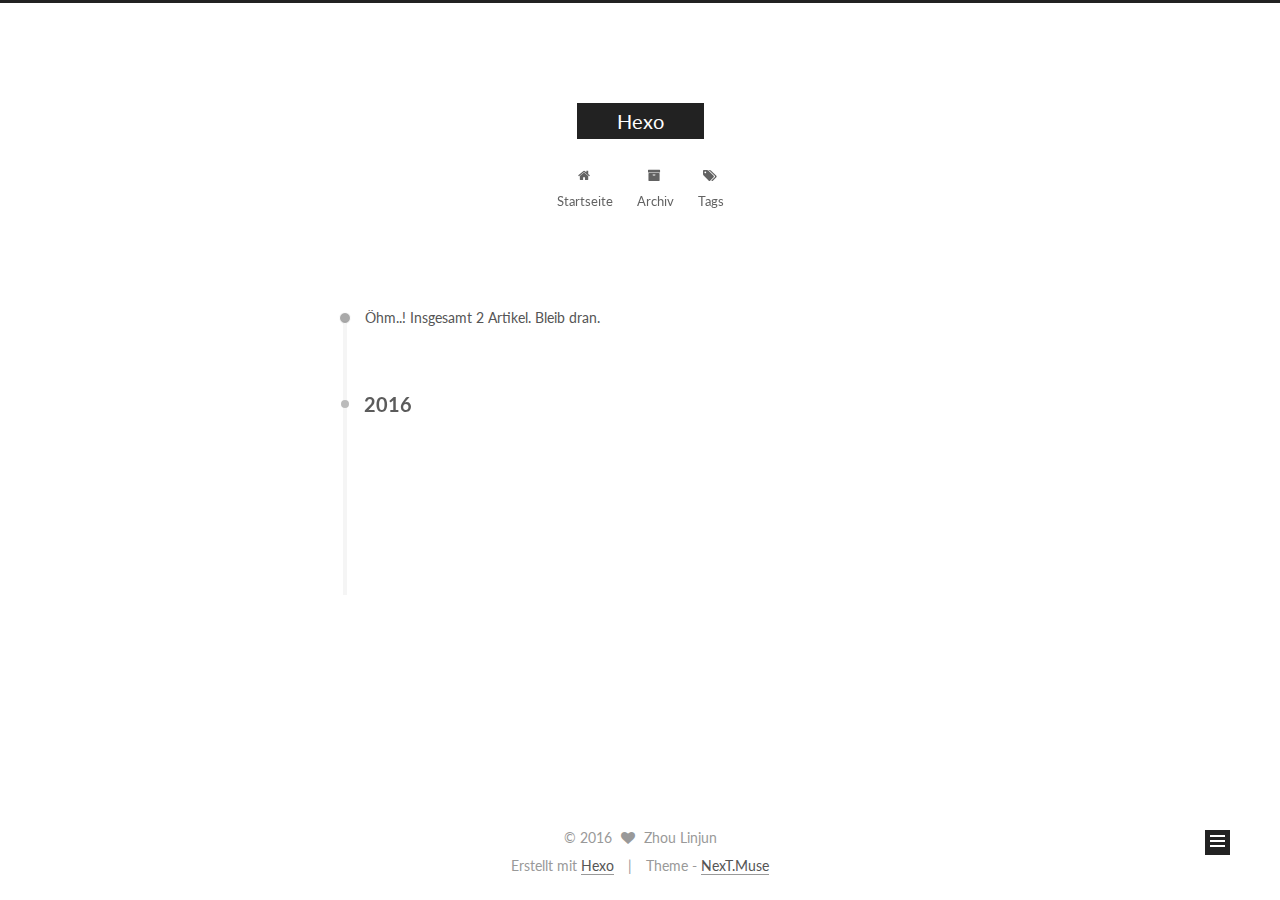
==== commit 9acc2635: "Site updated: 2016-07-07 14:00:57" ====
--- a/archives/index.html
+++ b/archives/index.html
@@ -112,7 +112,7 @@
 
   <link rel="canonical" href="http://yoursite.com/archives/"/>
 
-  <title> Archive | Hexo </title>
+  <title> Archiv | Hexo </title>
 </head>
 
 <body itemscope itemtype="http://schema.org/WebPage" lang="">
@@ -170,7 +170,7 @@
             
               <i class="menu-item-icon fa fa-fw fa-home"></i> <br />
             
-            Home
+            Startseite
           </a>
         </li>
       
@@ -180,7 +180,7 @@
             
               <i class="menu-item-icon fa fa-fw fa-archive"></i> <br />
             
-            Archives
+            Archiv
           </a>
         </li>
       
@@ -220,7 +220,7 @@
       
         
       
-      Um..! 2 posts in total. Keep on posting.
+      Öhm..! Insgesamt 2 Artikel. Bleib dran.
     </span>
 
     
@@ -339,15 +339,15 @@
         <div class="site-author motion-element" itemprop="author" itemscope itemtype="http://schema.org/Person">
           <img class="site-author-image" itemprop="image"
                src="/images/avatar.gif"
-               alt="John Doe" />
-          <p class="site-author-name" itemprop="name">John Doe</p>
+               alt="Zhou Linjun" />
+          <p class="site-author-name" itemprop="name">Zhou Linjun</p>
           <p class="site-description motion-element" itemprop="description"></p>
         </div>
         <nav class="site-state motion-element">
           <div class="site-state-item site-state-posts">
             <a href="/archives">
               <span class="site-state-item-count">2</span>
-              <span class="site-state-item-name">posts</span>
+              <span class="site-state-item-name">Artikel</span>
             </a>
           </div>
 
@@ -390,11 +390,11 @@
   <span class="with-love">
     <i class="fa fa-heart"></i>
   </span>
-  <span class="author" itemprop="copyrightHolder">John Doe</span>
+  <span class="author" itemprop="copyrightHolder">Zhou Linjun</span>
 </div>
 
 <div class="powered-by">
-  Powered by <a class="theme-link" href="http://hexo.io">Hexo</a>
+  Erstellt mit  <a class="theme-link" href="http://hexo.io">Hexo</a>
 </div>
 
 <div class="theme-info">
--- a/css/main.css
+++ b/css/main.css
@@ -1548,7 +1548,7 @@
   width: 4px;
   height: 4px;
   border-radius: 50%;
-  background: #b15d34;
+  background: #ffb02e;
 }
 .links-of-blogroll {
   font-size: 13px;
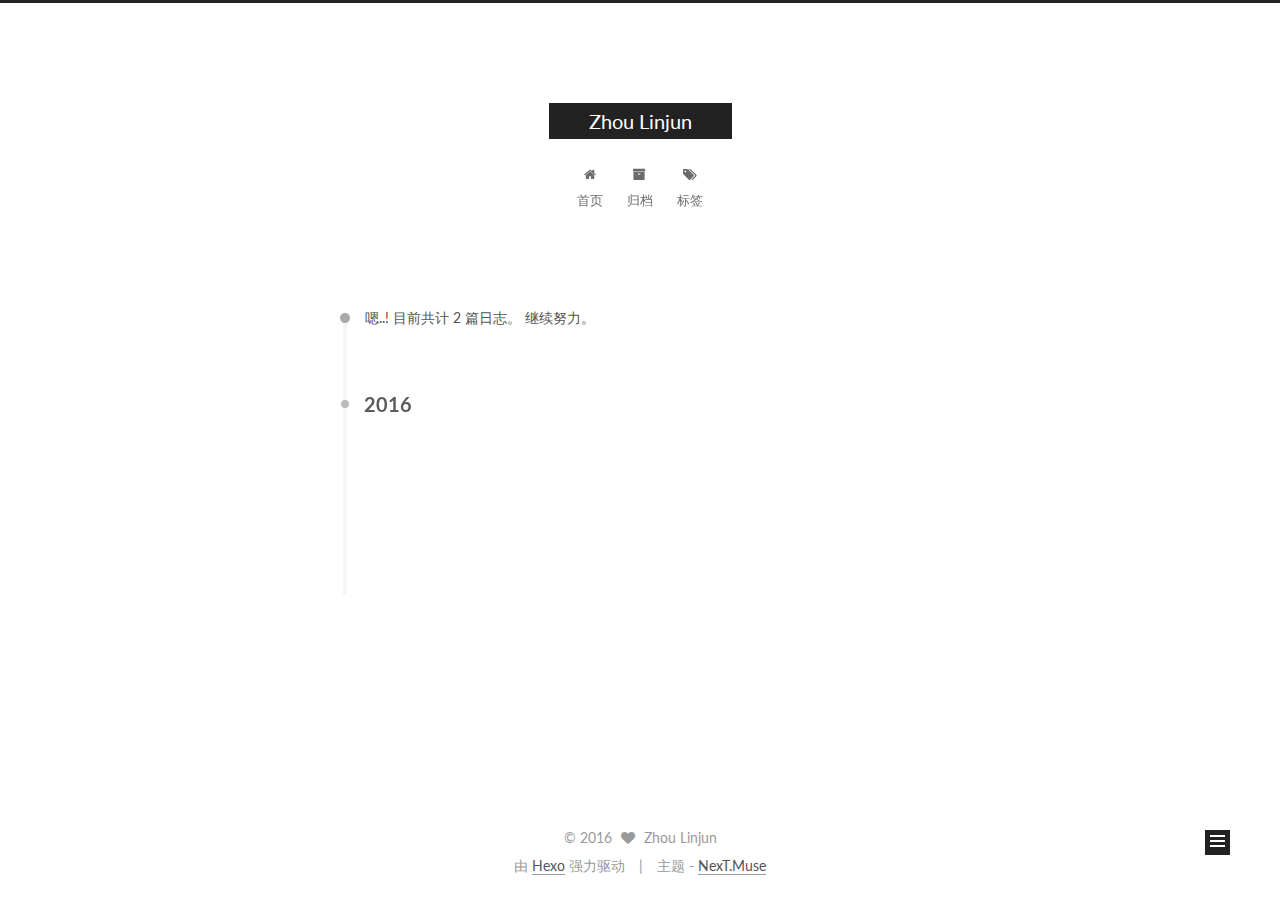
==== commit a598f43d: "Site updated: 2016-07-07 14:10:32" ====
--- a/archives/index.html
+++ b/archives/index.html
@@ -85,11 +85,11 @@
 
 
 <meta property="og:type" content="website">
-<meta property="og:title" content="Hexo">
+<meta property="og:title" content="Zhou Linjun">
 <meta property="og:url" content="http://yoursite.com/archives/index.html">
-<meta property="og:site_name" content="Hexo">
+<meta property="og:site_name" content="Zhou Linjun">
 <meta name="twitter:card" content="summary">
-<meta name="twitter:title" content="Hexo">
+<meta name="twitter:title" content="Zhou Linjun">
 
 
 
@@ -102,7 +102,7 @@
     motion: true,
     duoshuo: {
       userId: 0,
-      author: 'Author'
+      author: '博主'
     }
   };
 </script>
@@ -112,10 +112,10 @@
 
   <link rel="canonical" href="http://yoursite.com/archives/"/>
 
-  <title> Archiv | Hexo </title>
+  <title> 归档 | Zhou Linjun </title>
 </head>
 
-<body itemscope itemtype="http://schema.org/WebPage" lang="">
+<body itemscope itemtype="http://schema.org/WebPage" lang="zh-Hans">
 
   
 
@@ -143,7 +143,7 @@
   <div class="custom-logo-site-title">
     <a href="/"  class="brand" rel="start">
       <span class="logo-line-before"><i></i></span>
-      <span class="site-title">Hexo</span>
+      <span class="site-title">Zhou Linjun</span>
       <span class="logo-line-after"><i></i></span>
     </a>
   </div>
@@ -170,7 +170,7 @@
             
               <i class="menu-item-icon fa fa-fw fa-home"></i> <br />
             
-            Startseite
+            首页
           </a>
         </li>
       
@@ -180,7 +180,7 @@
             
               <i class="menu-item-icon fa fa-fw fa-archive"></i> <br />
             
-            Archiv
+            归档
           </a>
         </li>
       
@@ -190,7 +190,7 @@
             
               <i class="menu-item-icon fa fa-fw fa-tags"></i> <br />
             
-            Tags
+            标签
           </a>
         </li>
       
@@ -220,7 +220,7 @@
       
         
       
-      Öhm..! Insgesamt 2 Artikel. Bleib dran.
+      嗯..! 目前共计 2 篇日志。 继续努力。
     </span>
 
     
@@ -347,7 +347,7 @@
           <div class="site-state-item site-state-posts">
             <a href="/archives">
               <span class="site-state-item-count">2</span>
-              <span class="site-state-item-name">Artikel</span>
+              <span class="site-state-item-name">日志</span>
             </a>
           </div>
 
@@ -394,11 +394,11 @@
 </div>
 
 <div class="powered-by">
-  Erstellt mit  <a class="theme-link" href="http://hexo.io">Hexo</a>
+  由 <a class="theme-link" href="http://hexo.io">Hexo</a> 强力驱动
 </div>
 
 <div class="theme-info">
-  Theme -
+  主题 -
   <a class="theme-link" href="https://github.com/iissnan/hexo-theme-next">
     NexT.Muse
   </a>
--- a/css/main.css
+++ b/css/main.css
@@ -1548,7 +1548,7 @@
   width: 4px;
   height: 4px;
   border-radius: 50%;
-  background: #ffb02e;
+  background: #fff06b;
 }
 .links-of-blogroll {
   font-size: 13px;
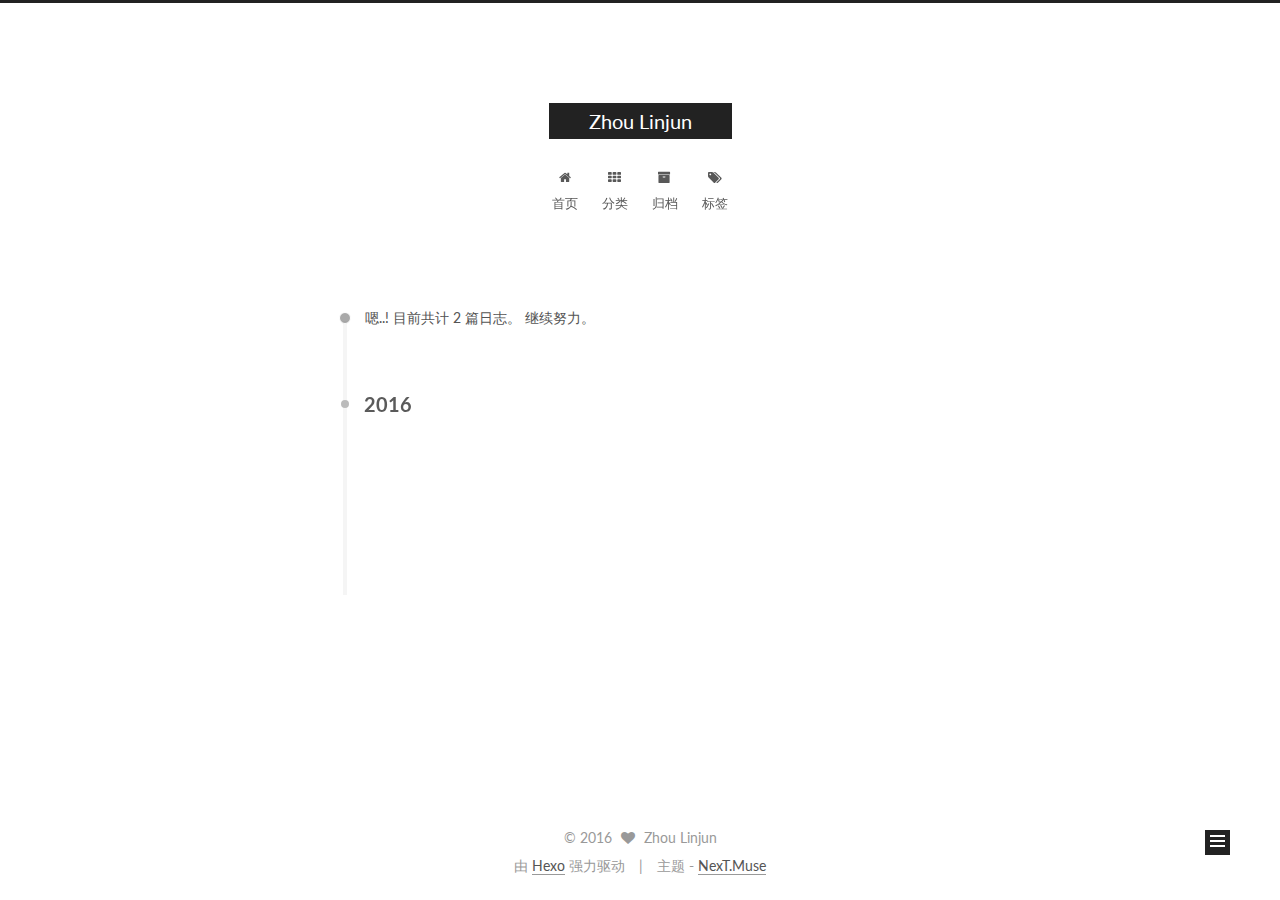
==== commit d5de982f: "Site updated: 2016-07-08 12:36:33" ====
--- a/archives/index.html
+++ b/archives/index.html
@@ -171,6 +171,16 @@
               <i class="menu-item-icon fa fa-fw fa-home"></i> <br />
             
             首页
+          </a>
+        </li>
+      
+        
+        <li class="menu-item menu-item-categories">
+          <a href="/categories" rel="section">
+            
+              <i class="menu-item-icon fa fa-fw fa-th"></i> <br />
+            
+            分类
           </a>
         </li>
       
@@ -498,6 +508,113 @@
   
 
   
+  <script src="https://cdn1.lncld.net/static/js/av-core-mini-0.6.1.js"></script>
+  <script>AV.initialize("bUgqnFxTkLufBfghp9zAGcvq-gzGzoHsz", "lJQSHHGENYdezdldCTG0eD6h");</script>
+  <script>
+    function showTime(Counter) {
+      var query = new AV.Query(Counter);
+      var entries = [];
+      var $visitors = $(".leancloud_visitors");
+
+      $visitors.each(function () {
+        entries.push( $(this).attr("id").trim() );
+      });
+
+      query.containedIn('url', entries);
+      query.find()
+        .done(function (results) {
+          var COUNT_CONTAINER_REF = '.leancloud-visitors-count';
+
+          if (results.length === 0) {
+            $visitors.find(COUNT_CONTAINER_REF).text(0);
+            return;
+          }
+
+          for (var i = 0; i < results.length; i++) {
+            var item = results[i];
+            var url = item.get('url');
+            var time = item.get('time');
+            var element = document.getElementById(url);
+
+            $(element).find(COUNT_CONTAINER_REF).text(time);
+          }
+          for(var i = 0; i < entries.length; i++) {
+            var url = entries[i];
+            var element = document.getElementById(url);
+            var countSpan = $(element).find(COUNT_CONTAINER_REF);
+            if( countSpan.text() == '') {
+              countSpan.text(0);
+            }
+          }
+        })
+        .fail(function (object, error) {
+          console.log("Error: " + error.code + " " + error.message);
+        });
+    }
+
+    function addCount(Counter) {
+      var $visitors = $(".leancloud_visitors");
+      var url = $visitors.attr('id').trim();
+      var title = $visitors.attr('data-flag-title').trim();
+      var query = new AV.Query(Counter);
+
+      query.equalTo("url", url);
+      query.find({
+        success: function(results) {
+          if (results.length > 0) {
+            var counter = results[0];
+            counter.fetchWhenSave(true);
+            counter.increment("time");
+            counter.save(null, {
+              success: function(counter) {
+                var $element = $(document.getElementById(url));
+                $element.find('.leancloud-visitors-count').text(counter.get('time'));
+              },
+              error: function(counter, error) {
+                console.log('Failed to save Visitor num, with error message: ' + error.message);
+              }
+            });
+          } else {
+            var newcounter = new Counter();
+            /* Set ACL */
+            var acl = new AV.ACL();
+            acl.setPublicReadAccess(true);
+            acl.setPublicWriteAccess(true);
+            newcounter.setACL(acl);
+            /* End Set ACL */
+            newcounter.set("title", title);
+            newcounter.set("url", url);
+            newcounter.set("time", 1);
+            newcounter.save(null, {
+              success: function(newcounter) {
+                var $element = $(document.getElementById(url));
+                $element.find('.leancloud-visitors-count').text(newcounter.get('time'));
+              },
+              error: function(newcounter, error) {
+                console.log('Failed to create');
+              }
+            });
+          }
+        },
+        error: function(error) {
+          console.log('Error:' + error.code + " " + error.message);
+        }
+      });
+    }
+
+    $(function() {
+      var Counter = AV.Object.extend("Counter");
+      if ($('.leancloud_visitors').length == 1) {
+        addCount(Counter);
+      } else if ($('.post-title-link').length > 1) {
+        showTime(Counter);
+      }
+    });
+  </script>
+
+
+
+  
 
 </body>
 </html>
--- a/css/main.css
+++ b/css/main.css
@@ -1548,7 +1548,7 @@
   width: 4px;
   height: 4px;
   border-radius: 50%;
-  background: #fff06b;
+  background: #ffd163;
 }
 .links-of-blogroll {
   font-size: 13px;
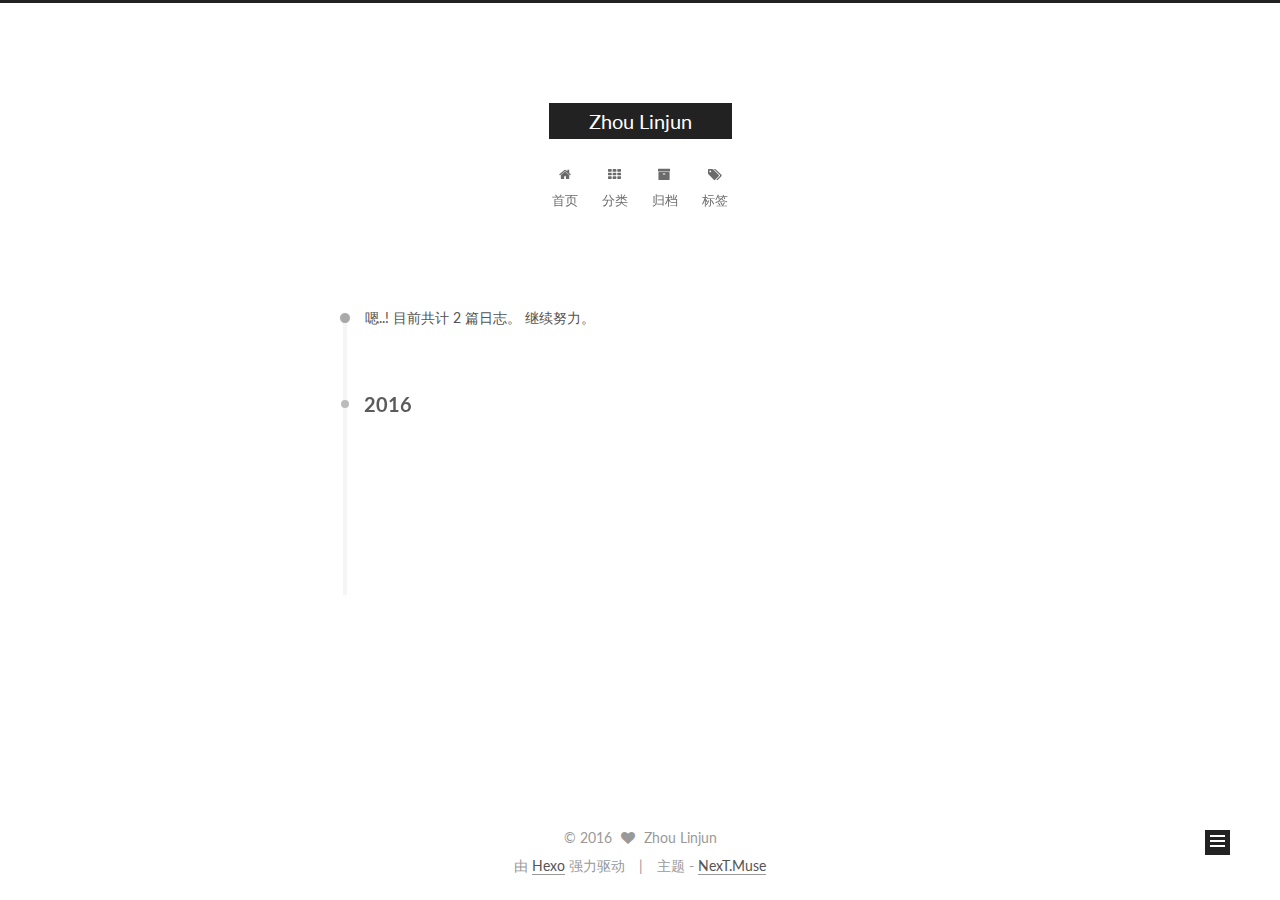
==== commit c0a99d68: "Site updated: 2016-07-08 13:27:11" ====
--- a/archives/index.html
+++ b/archives/index.html
@@ -493,9 +493,30 @@
 
   
 
-
-
-  
+  
+    
+  
+
+  <script type="text/javascript">
+    var duoshuoQuery = {short_name:"zhoulinjun"};
+    (function() {
+      var ds = document.createElement('script');
+      ds.type = 'text/javascript';ds.async = true;
+      ds.id = 'duoshuo-script';
+      ds.src = (document.location.protocol == 'https:' ? 'https:' : 'http:') + '//static.duoshuo.com/embed.js';
+      ds.charset = 'UTF-8';
+      (document.getElementsByTagName('head')[0]
+      || document.getElementsByTagName('body')[0]).appendChild(ds);
+    })();
+  </script>
+
+  
+    
+    <script src="/vendors/ua-parser-js/dist/ua-parser.min.js?v=0.7.9"></script>
+    <script src="/js/src/hook-duoshuo.js"></script>
+  
+
+
 
 
 
--- a/css/main.css
+++ b/css/main.css
@@ -1548,7 +1548,7 @@
   width: 4px;
   height: 4px;
   border-radius: 50%;
-  background: #ffd163;
+  background: #ed85b0;
 }
 .links-of-blogroll {
   font-size: 13px;
